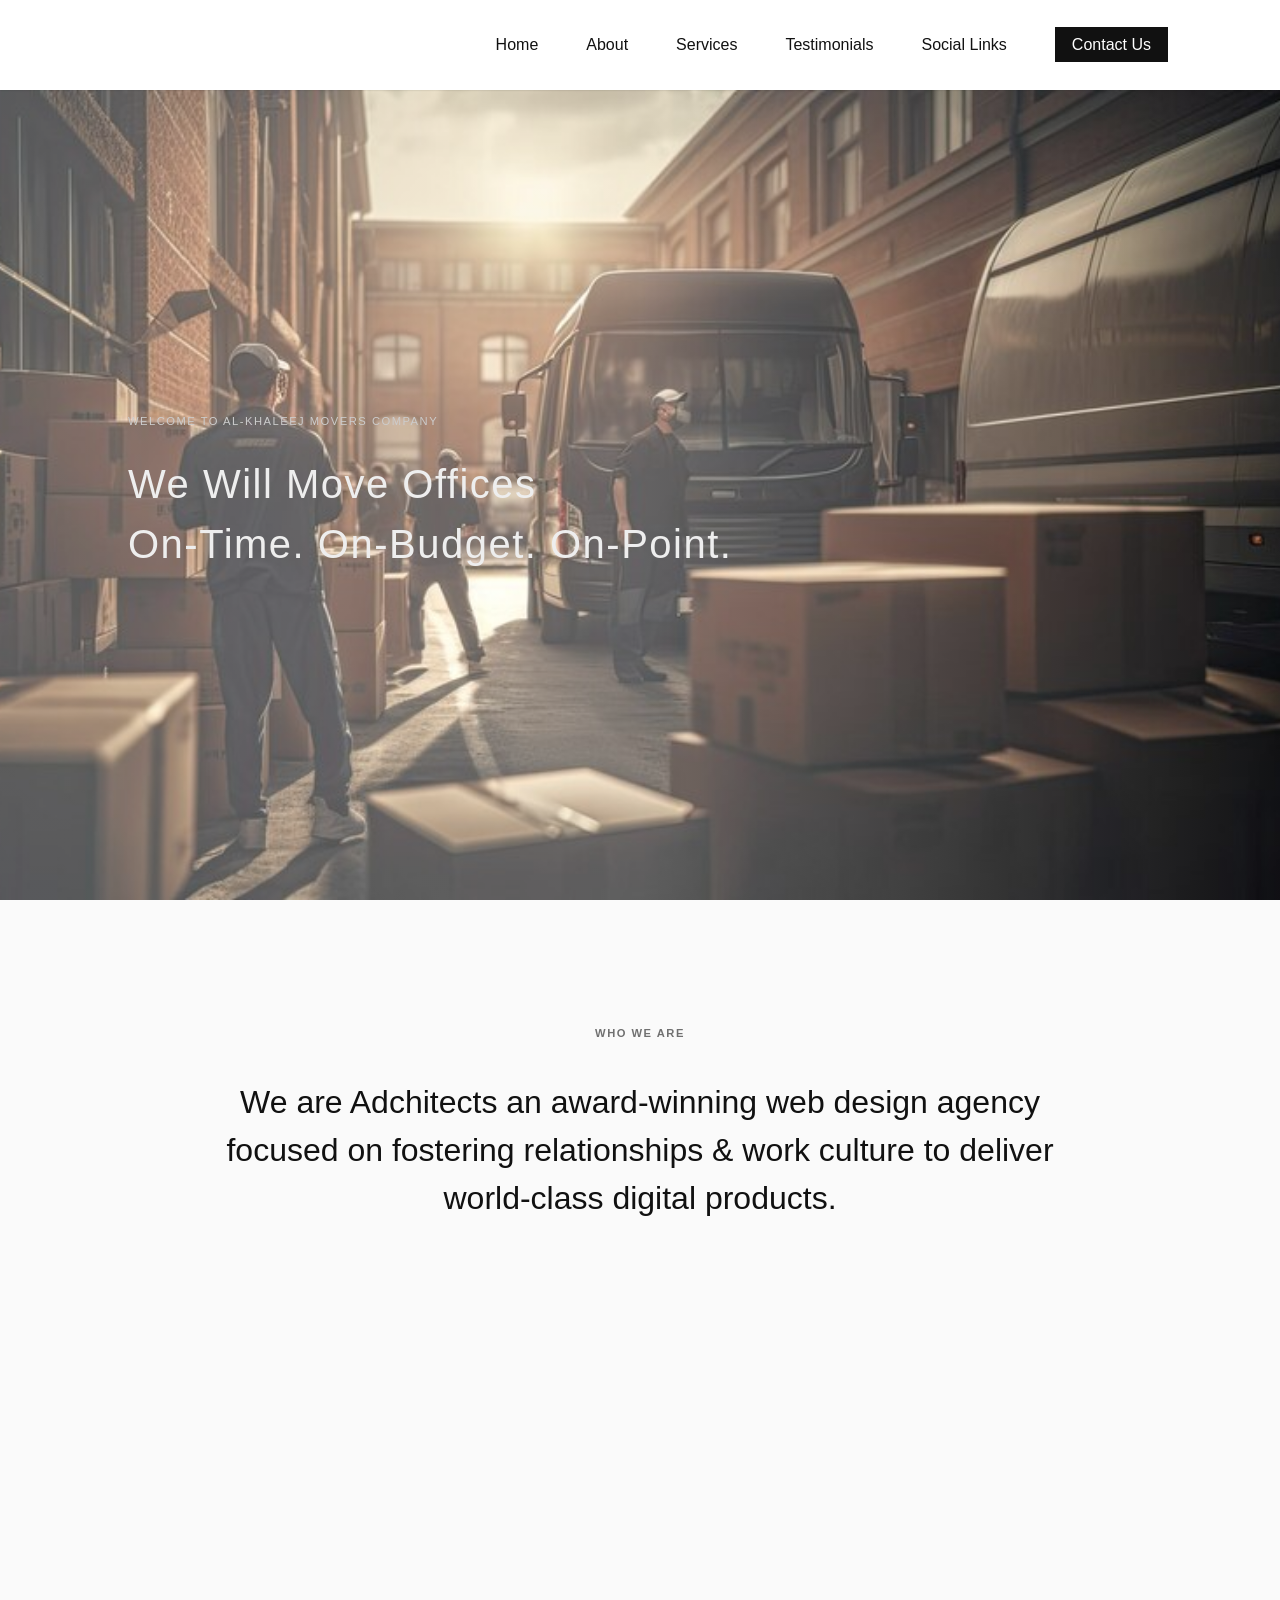
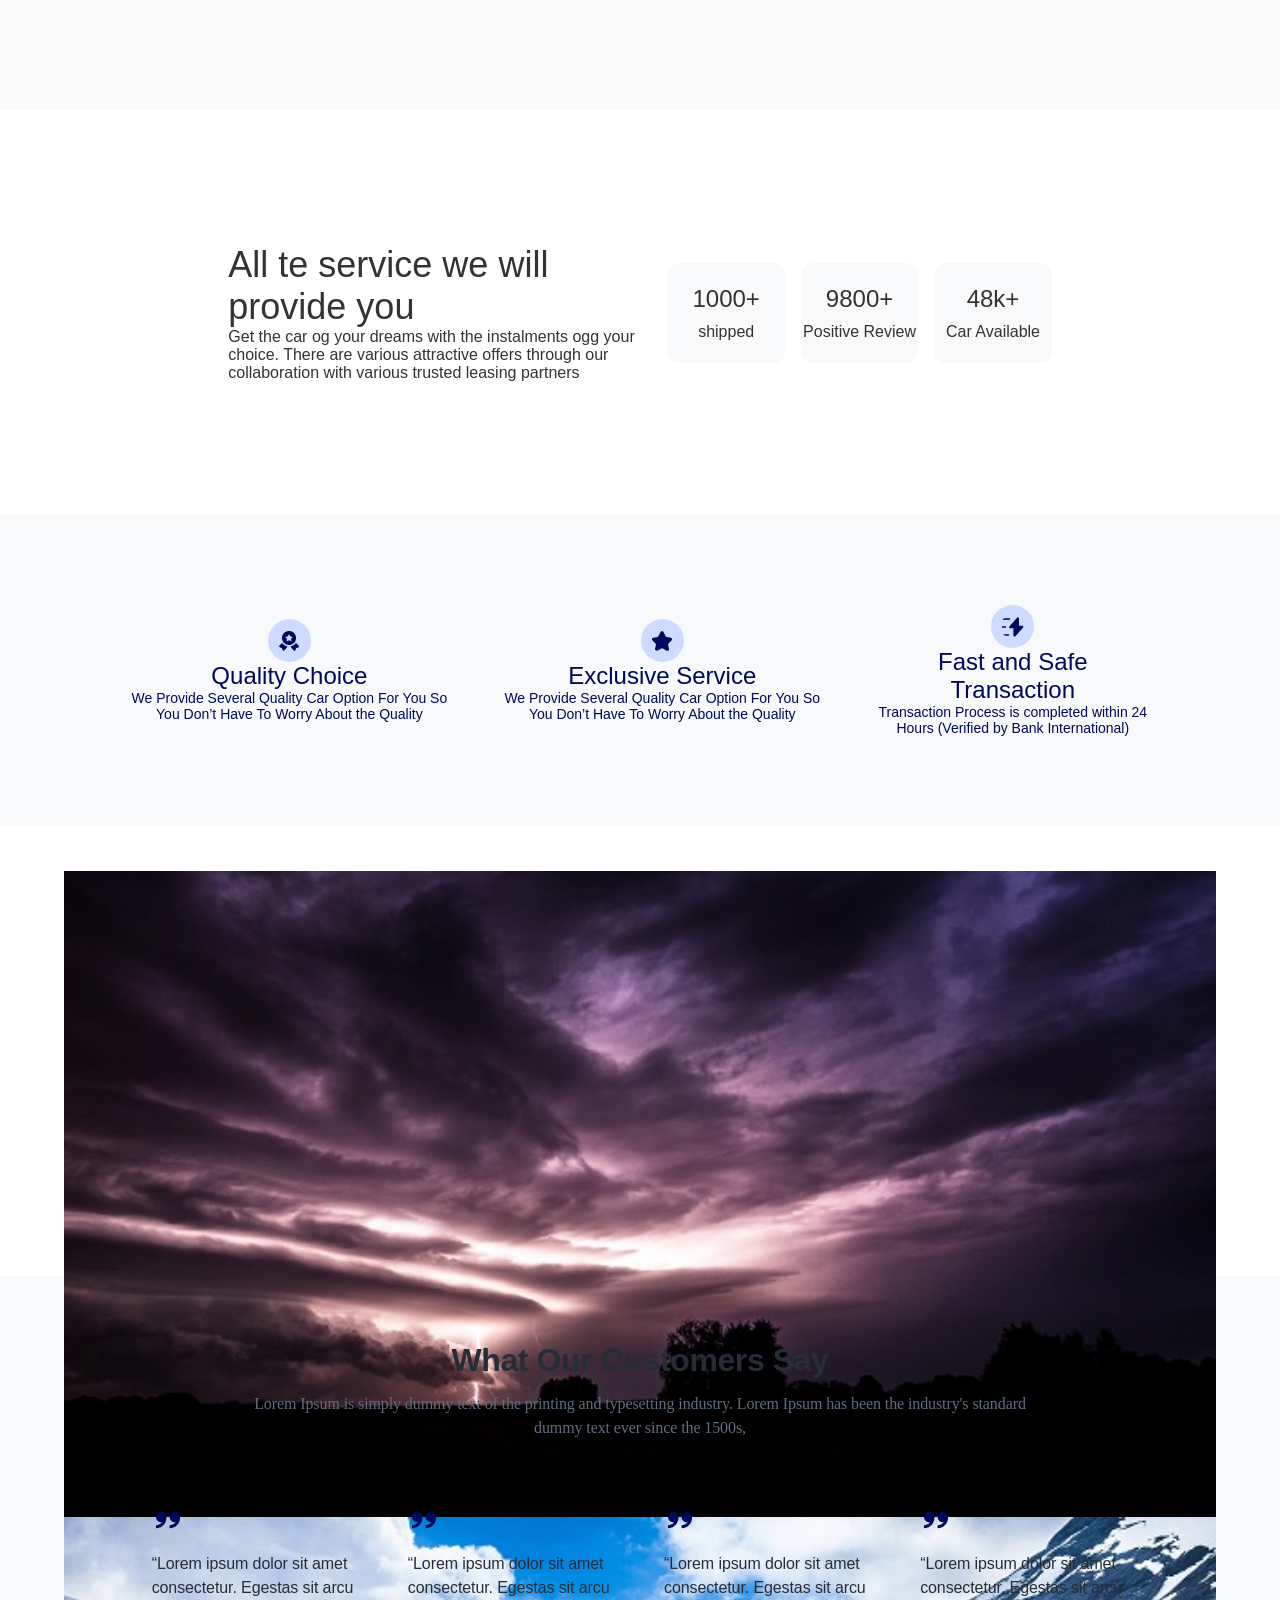
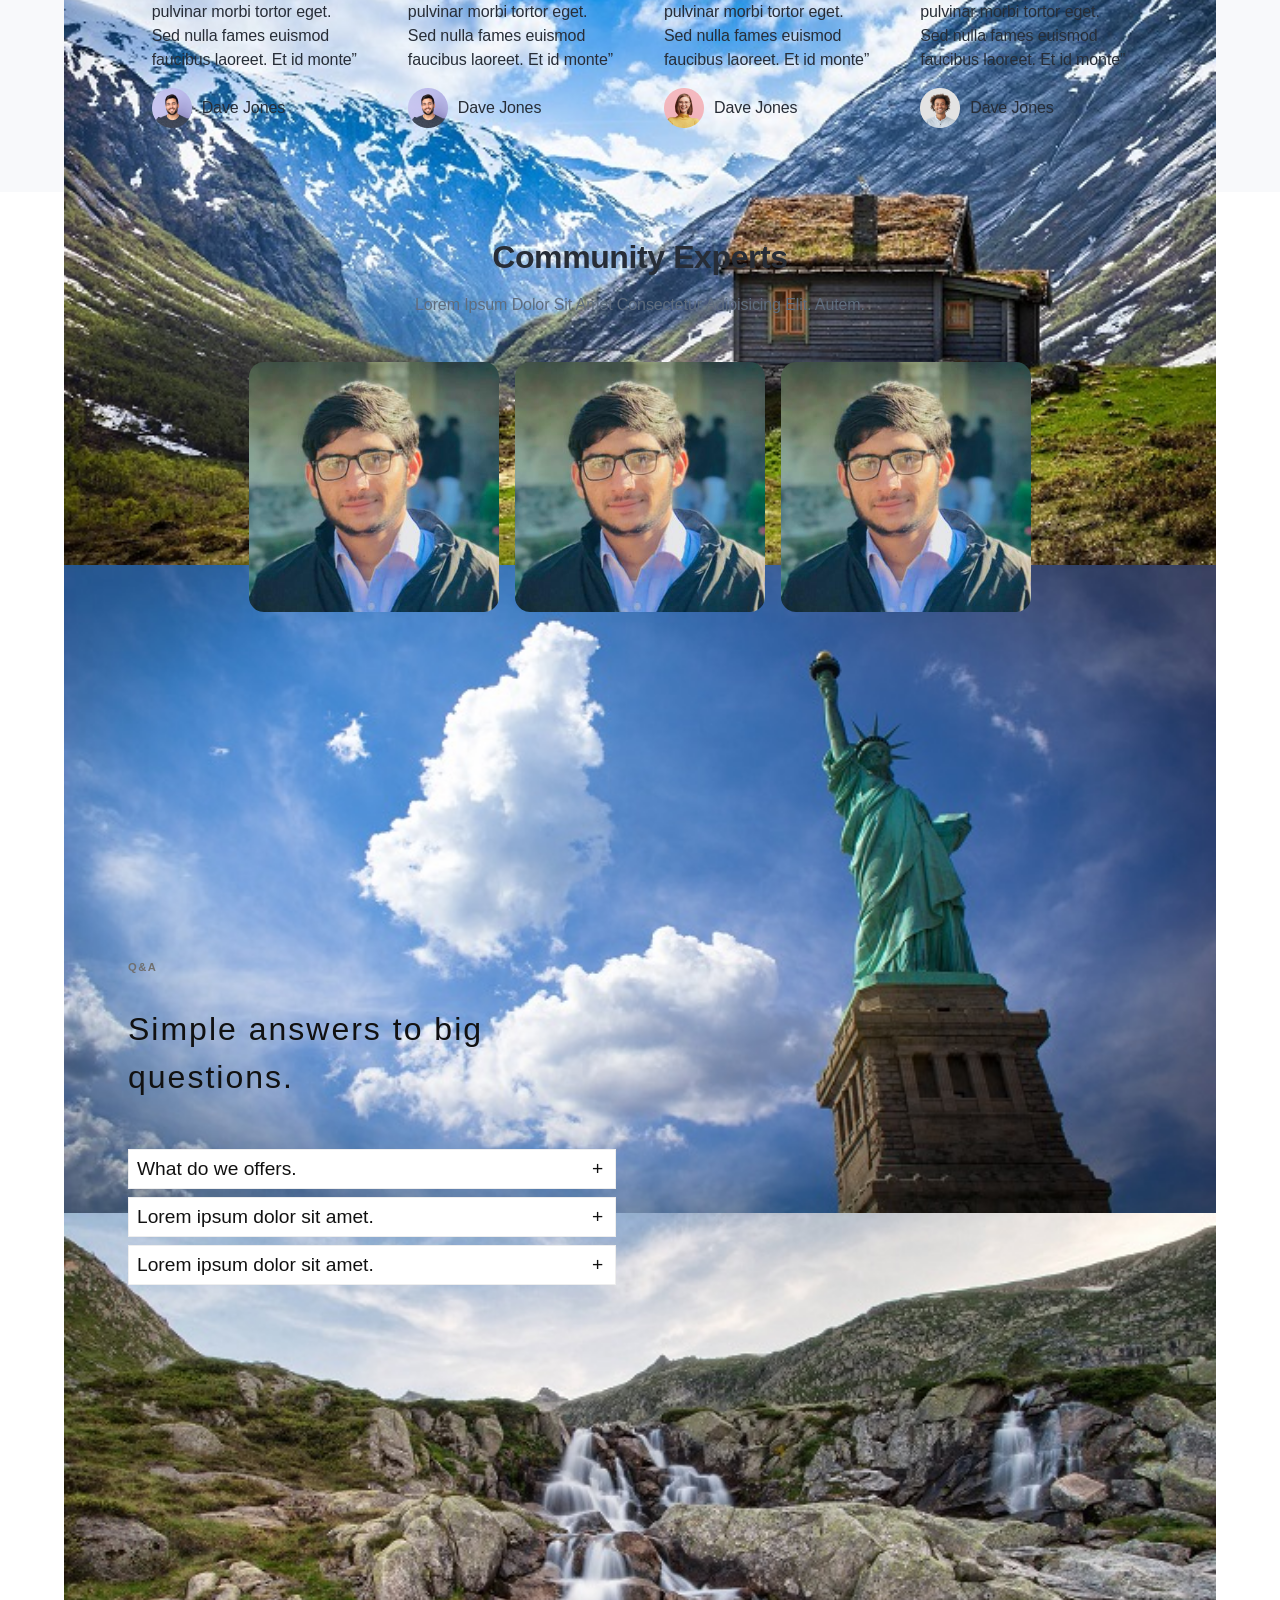
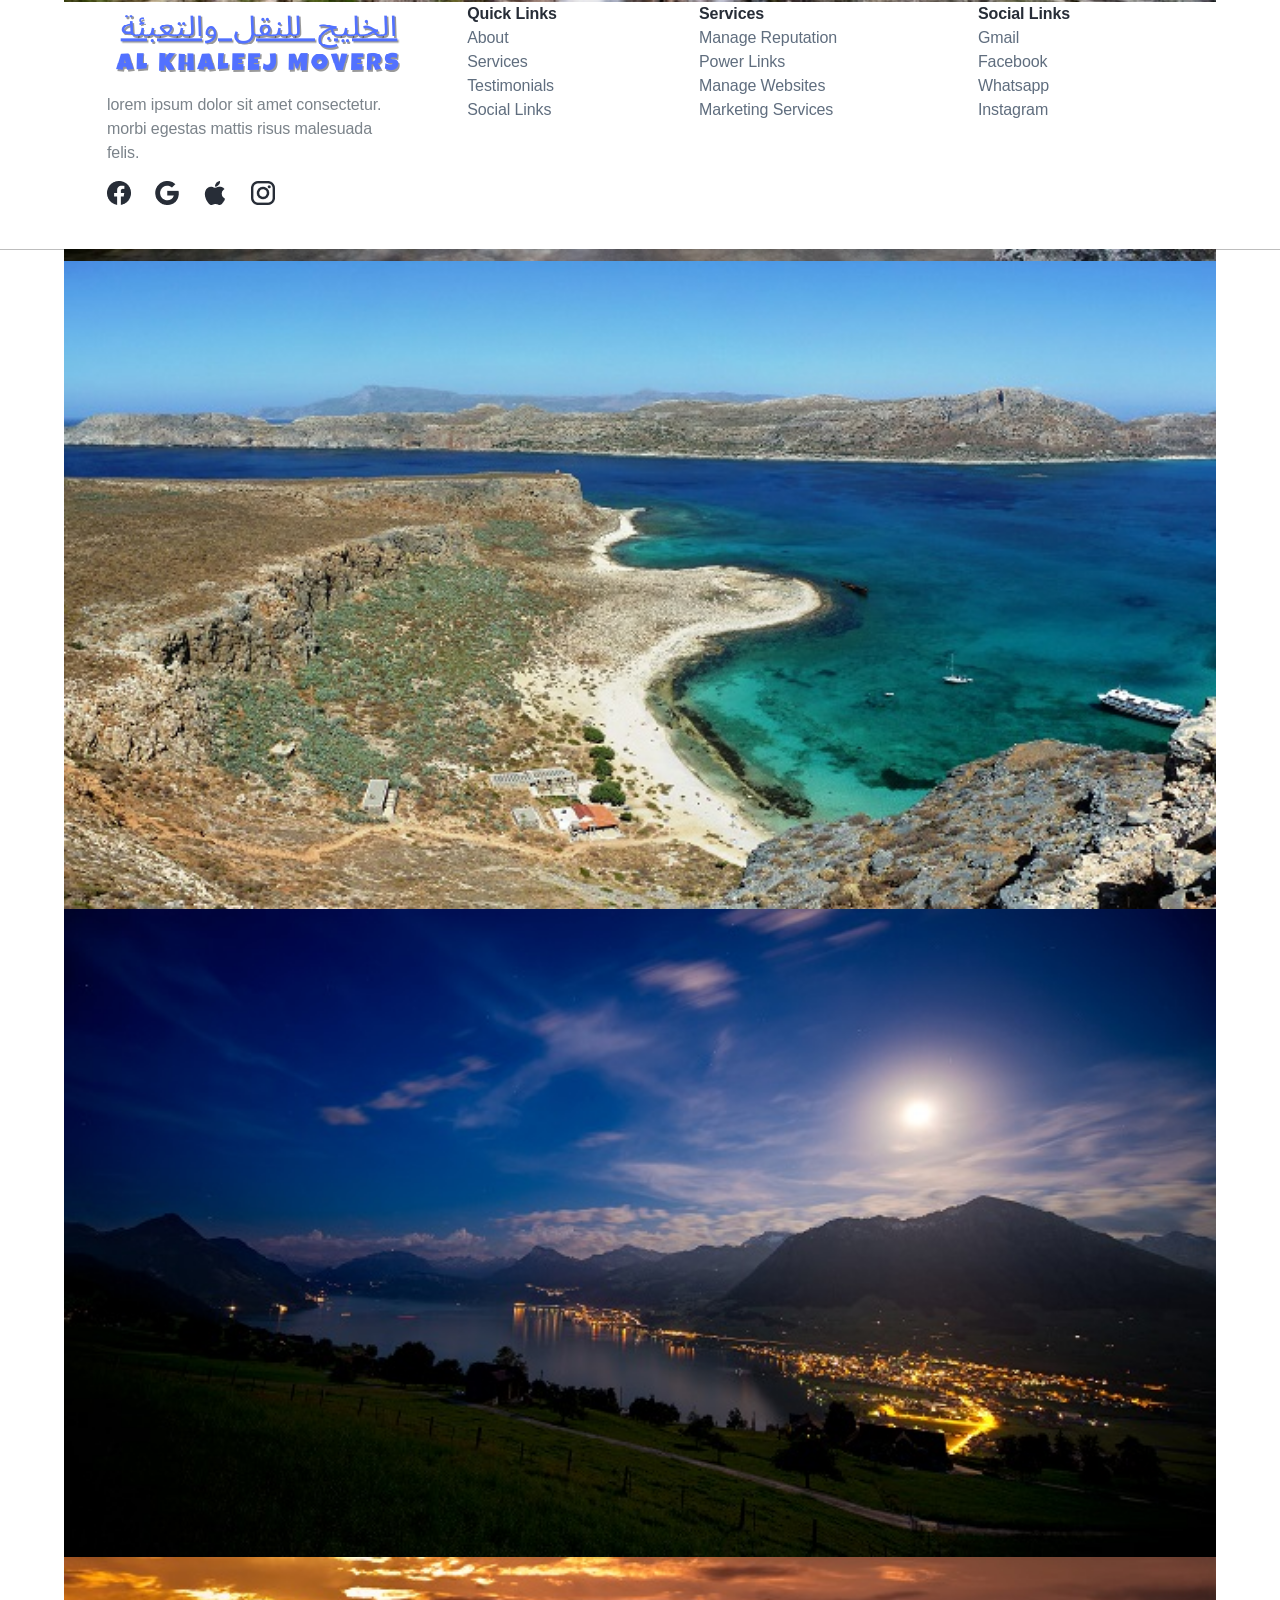
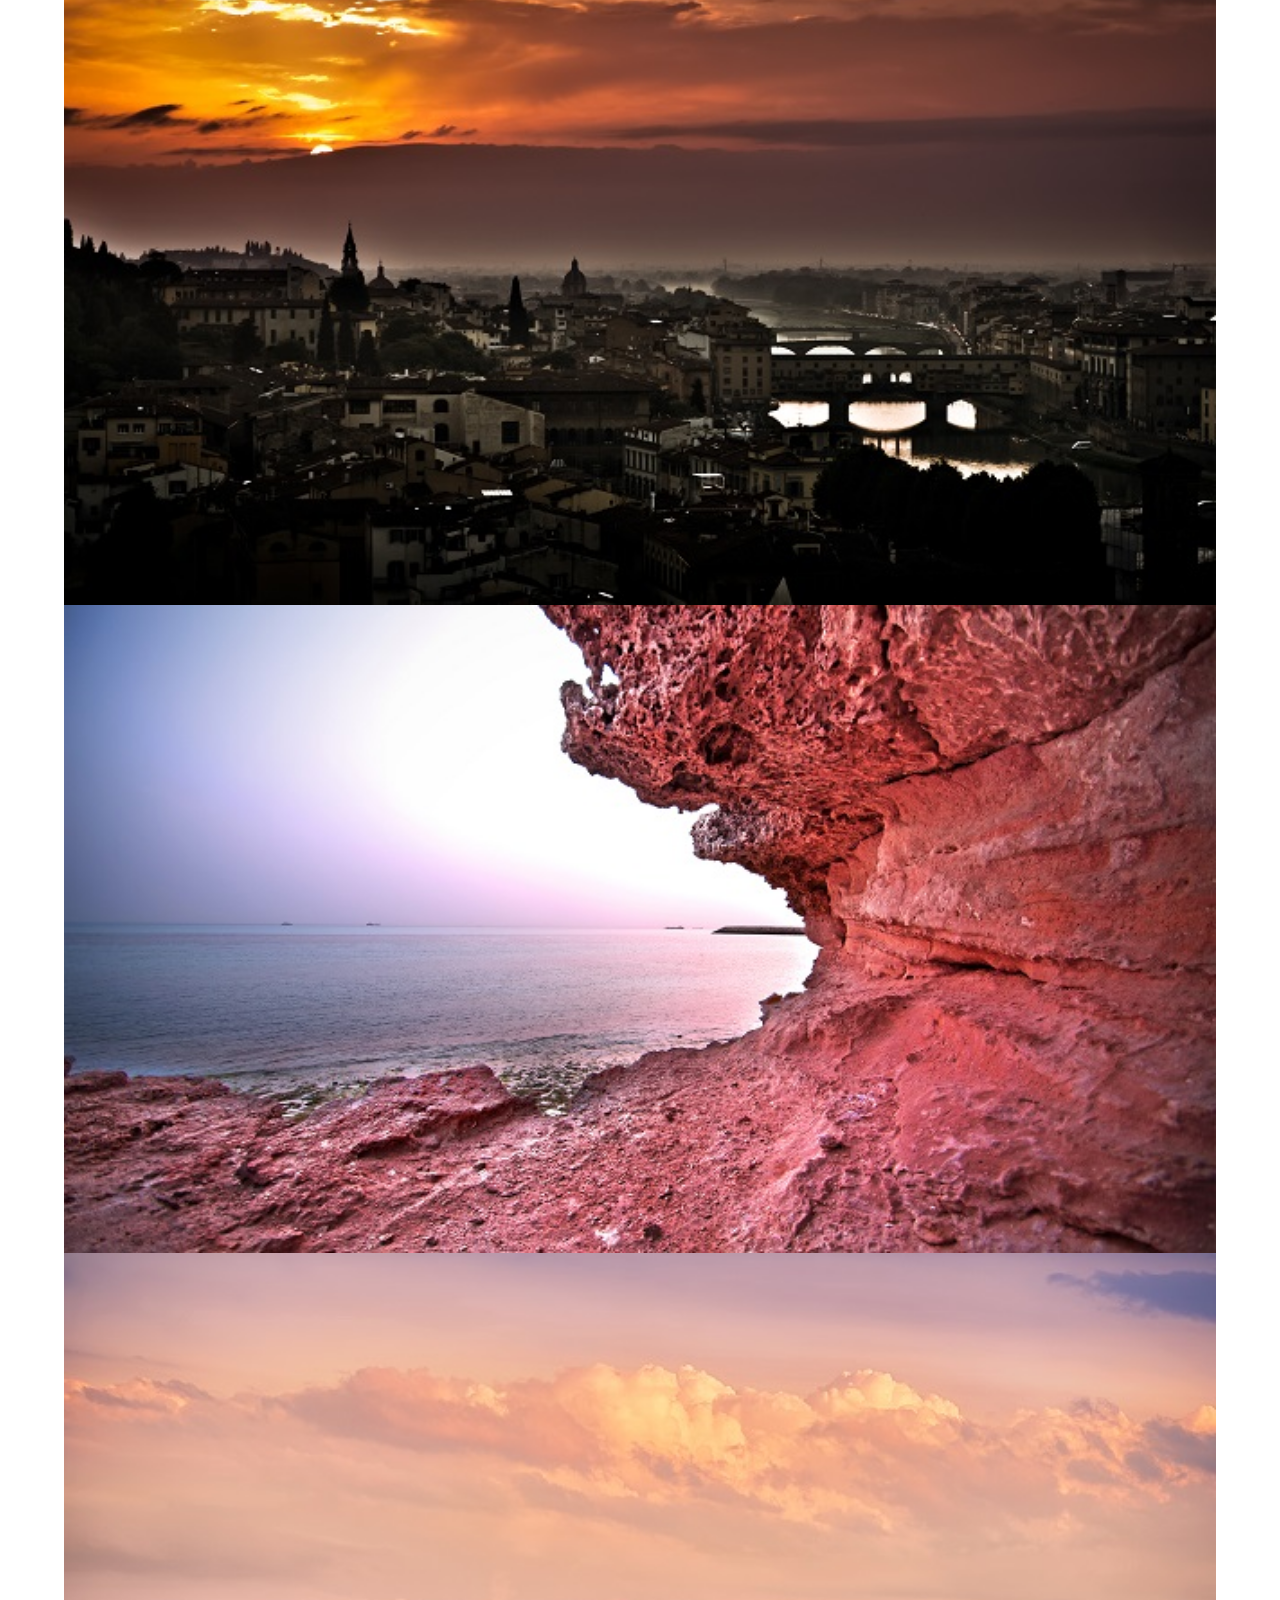
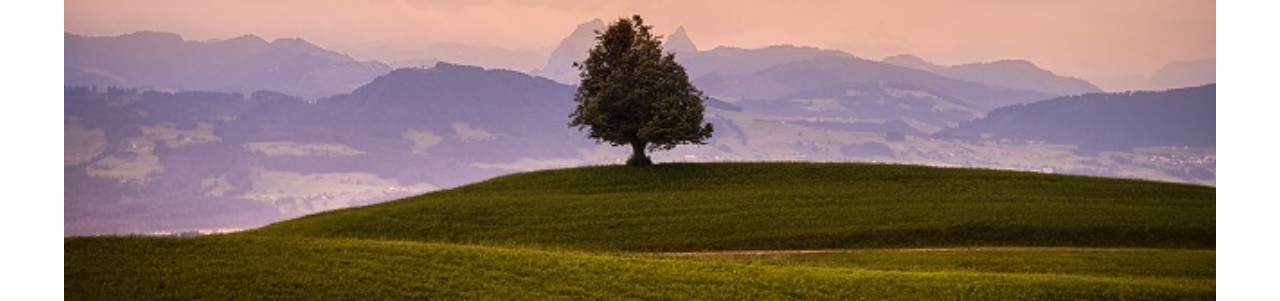
==== index.html @ 83bc5f67 "initial commit" ====
<!DOCTYPE html>
<html lang="en">

<head>
  <meta charset="UTF-8">
  <meta name="viewport" content="width=device-width, initial-scale=1.0">
  <title>al-khaleej movers</title>
  <link rel="stylesheet" href="public/style/style.css">
  <link rel="stylesheet" href="public/icon/bootstrap-icons.css">
  <link rel="stylesheet" href="public/style/accordion.css">
  <link rel="stylesheet" href="public/style/accordion.min.css">
  <link rel="stylesheet" href="public/style/slider.css">
  <link rel="stylesheet" href="public/style/aos.css">
</head>

<body>
  <header>
    <nav>
      <div class="logo"><img src="public/images/logo.png" alt=""></div>
      <ul>
        <li><a href="#">home</a></li>
        <li><a href="#section_2">about</a></li>
        <li><a href="#section_5">Services</a></li>
        <li><a href="#section_12">Testimonials</li></a>
        <li><a href="#section_6">social links</a></li>
        <li><a href="#footer_line">contact us</li></a>
      </ul>
    </nav>
    <main>
      <div class="container">
        <p>welcome to al-khaleej movers company </p>
        <div class="text_wrapper">
          <div class="text-container">
            <span class="static-text">We will </span>
            <span class="changing-text"></span>
          </div>

          <p>On‑Time. On‑Budget. On‑Point.</p>
        </div>
      </div>
    </main>
  </header>

  <!-- SECTION 2 -->
  <section id="section_2" data-aos="fade-up" data-aos-delay="300">
    <h2>WHO WE ARE</h2>
    <p>We are Adchitects
      an award-winning web design agency focused on fostering relationships & work culture to deliver world-class
      digital products.</p>

  </section>

  <section id="section_4">
    <div class="">
      <div class="text">
        <h2>All te service we will provide you</h2>
        <p>Get the car og your dreams with the instalments ogg your choice.
          There are various attractive offers through our collaboration with
          various trusted leasing partners</p>
      </div>
      <div class="number">
        <div class="btn">
          <h3>1000+</h3>
          <span>shipped</span>
        </div>
        <div class="btn">
          <h3>9800+</h3>
          <span>Positive Review</span>
        </div>
        <div class="btn">
          <h3>48k+</h3>
          <span>Car Available</span>
        </div>
      </div>
    </div>
  </section>

  

  <!-- SECTION 5 -->
  <section id="section_5" data-aos="fade-up" data-aos-delay="300">
    <div class="box">
      <img src="public/images/medal-star.png" alt="">
      <h3>Quality Choice</h3>
      <p>We Provide Several Quality Car Option For You So
        You Don’t Have To Worry About the Quality</p>
    </div>
    <div class="box">
      <img src="public/images/star.png" alt="">
      <h3>Exclusive Service</h3>
      <p>We Provide Several Quality Car Option For You So
        You Don’t Have To Worry About the Quality</p>
    </div>
    <div class="box">
      <img src="public/images/flash.png" alt="">
      <h3>Fast and Safe Transaction</h3>
      <p>Transaction Process is completed within 24
        Hours (Verified by Bank International)</p>
    </div>
  </section>

<!-- SECTION SLIDER -->
<section id="slider" data-aos="fade-up" data-aos-delay="300">
  <swiper-container class="mySwiper" init="false">
    <swiper-slide><img src="public/images/slider (1).jpg" alt=""></swiper-slide>
    <swiper-slide><img src="public/images/slider (2).jpg" alt=""></swiper-slide>
    <swiper-slide><img src="public/images/slider (3).jpg" alt=""></swiper-slide>
    <swiper-slide><img src="public/images/slider (4).jpg" alt=""></swiper-slide>
    <swiper-slide><img src="public/images/slider (5).jpg" alt=""></swiper-slide>
    <swiper-slide><img src="public/images/slider (6).jpg" alt=""></swiper-slide>
    <swiper-slide><img src="public/images/slider (7).jpg" alt=""></swiper-slide>
    <swiper-slide><img src="public/images/slider (8).jpg" alt=""></swiper-slide>
    <swiper-slide><img src="public/images/slider (9).jpg" alt=""></swiper-slide>
  </swiper-container>
</section>
<!-- SECTION SLIDER -->

  <!-- SECTION 12 -->
  <section id="section_12">
    <div class="text" data-aos="fade-up" data-aos-delay="300">
      <h2>What Our Customers Say</h2>
      <p>Lorem Ipsum is simply dummy text of the printing and typesetting industry. Lorem Ipsum has been the industry's
        standard dummy text ever since the 1500s, </p>
    </div>

    <div class="quotes" data-aos="fade-up" data-aos-delay="300">
      <div class="box">
        <img src="public/images/quote.png" alt="">
        <p>“Lorem ipsum dolor sit amet consectetur. Egestas sit arcu pulvinar morbi tortor eget. Sed nulla fames euismod
          faucibus laoreet. Et id monte”</p>
        <div class="profile"><img src="public/images/Avatar4.png" alt=""><span>Dave Jones</span></div>
      </div>




      <div class="box">
        <img src="public/images/quote.png" alt="">
        <p>“Lorem ipsum dolor sit amet consectetur. Egestas sit arcu pulvinar morbi tortor eget. Sed nulla fames euismod
          faucibus laoreet. Et id monte”</p>
        <div class="profile"><img src="public/images/Avatar4.png" alt=""><span>Dave Jones</span></div>
      </div>



      <div class="box">
        <img src="public/images/quote.png" alt="">
        <p>“Lorem ipsum dolor sit amet consectetur. Egestas sit arcu pulvinar morbi tortor eget. Sed nulla fames euismod
          faucibus laoreet. Et id monte”</p>
        <div class="profile"><img src="public/images/Avatar5.png" alt=""><span>Dave Jones</span></div>
      </div>



      <div class="box">
        <img src="public/images/quote.png" alt="">
        <p>“Lorem ipsum dolor sit amet consectetur. Egestas sit arcu pulvinar morbi tortor eget. Sed nulla fames euismod
          faucibus laoreet. Et id monte”</p>
        <div class="profile"><img src="public/images/Avatar6.png" alt=""><span>Dave Jones</span></div>
      </div>

    </div>
  </section>

  <!-- SECTION 6 -->
  <section id="section_6" data-aos="fade-up" data-aos-delay="300">
    <div class="text">
      <h2>Community Experts</h2>
      <p>Lorem Ipsum Dolor Sit Amet Consectetur Adipisicing Elit. Autem.</p>
    </div>

    <div class="card_container">


      <div class="card">
        <!-- <img src="public/images/CV IMAGE.png" alt=""> -->
        <div class="text_box">
          <div class="name">
            <p>maaz khan <span>(manager)</span></p>
          </div>
          <div class="social_links">
            <a href="#"><i class="bi bi-facebook"></i></a>
            <a href="#"><i class="bi bi-instagram"></i></a>
            <a href="#"><i class="bi bi-whatsapp"></i></a>
          </div>
        </div>
      </div>

      <div class="card">
        <!-- <img src="public/images/CV IMAGE.png" alt=""> -->
        <div class="text_box">
          <div class="name">
            <p>maaz khan <span>(manager)</span></p>
          </div>
          <div class="social_links">
            <a href="#"><i class="bi bi-facebook"></i></a>
            <a href="#"><i class="bi bi-instagram"></i></a>
            <a href="#"><i class="bi bi-whatsapp"></i></a>
          </div>
        </div>
      </div>

      <div class="card">
        <!-- <img src="public/images/CV IMAGE.png" alt=""> -->
        <div class="text_box">
          <div class="name">
            <p>maaz khan <span>(manager)</span></p>
          </div>
          <div class="social_links">
            <a href="#"><i class="bi bi-facebook"></i></a>
            <a href="#"><i class="bi bi-instagram"></i></a>
            <a href="#"><i class="bi bi-whatsapp"></i></a>
          </div>
        </div>
      </div>

    </div>
  </section>

  <!-- SECTION_7 -->
  <section id="section_7">

    <div class="col col1" data-aos="fade-right" data-aos-delay="300">
      <div class="text">
        <h2>Q&A</h2>
        <p>Simple answers to big questions.</p>
      </div>

      <div class="accordion-container">
        <div class="ac">
          <h2 class="ac-header">
            <button class="ac-trigger">What do we offers.</button>
          </h2>
          <div class="ac-panel">
            <p class="ac-text">Nulla et sodales nisl. Nam auctor quis odio eu congue. Lorem ipsum dolor sit
              amet, consectetur adipiscing elit.</p>
          </div>
        </div>

        <div class="ac">
          <h2 class="ac-header">
            <button class="ac-trigger">Lorem ipsum dolor sit amet.</button>
          </h2>
          <div class="ac-panel">
            <p class="ac-text">Nulla et sodales nisl. Nam auctor quis odio eu congue. Lorem ipsum dolor sit
              amet, consectetur adipiscing elit.</p>
          </div>
        </div>

        <div class="ac">
          <h2 class="ac-header">
            <button class="ac-trigger">Lorem ipsum dolor sit amet.</button>
          </h2>
          <div class="ac-panel">
            <p class="ac-text">Nulla et sodales nisl. Nam auctor quis odio eu congue. Lorem ipsum dolor sit
              amet, consectetur adipiscing elit.</p>
          </div>
        </div>
      </div>

    </div>
    <div class="col col2" data-aos="fade-left" data-aos-delay="300">
      <img src="public/images/genki_adchitects-cover@2x_genki_adchitects_cover_2x_044c931971.jpg" alt="">

    </div>


  </section>


  <!-- FOOTER SECTION -->
  <!-- FOOTER SECTION -->

  <footer data-aos="fade-up" data-aos-delay="300">


    <div class="footer-col col_1">
      <img src="public/images/footer.png" alt="">
      <p>Lorem ipsum dolor sit amet consectetur. Morbi egestas mattis risus malesuada felis.</p>
      <div class="social_links">
        <a href="#"><img src="public/images/facebook.png" alt=""></a>
        <a href="#"><img src="public/images/google.png" alt=""></a>
        <a href="#"><img src="public/images/apple.png" alt=""></a>
        <a href="#"><img src="public/images/instagram.png" alt=""></a>
      </div>
    </div>




    <div class="footer-col">
      <h3>quick links</h3>
      <li><a href="#">about</a></li>
      <li><a href="#">services</a></li>
      <li><a href="#">Testimonials</a></li>
      <li><a href="#">Social Links</a></li>
    </div>
    <div class="footer-col">
      <h3>services</h3>
      <li><a href="#">manage reputation</a></li>
      <li><a href="#">power links</a></li>
      <li><a href="#">manage websites</a></li>
      <li><a href="#">marketing services</a></li>
    </div>
    <div class="footer-col footer_col_last">
      <h3>social links</h3>
      <li><a href="">gmail</a></li>
      <li><a href="">facebook</a></li>
      <li><a href="">whatsapp</a></li>
      <li><a href="">instagram</a></li>
    </div>

  </footer>
  <!-- SECTION 15 -->
  <section id="footer_line">
    <p> 2024 al-khaleej movers and packers Company © developed by <a
        href="https://hackerzbook.github.io/maazkhanportfolio/">maaz khan</a></p>
  </section>


  <!-- SCRIPT SECTION -->
  <script src="public/script/text_animation.js"></script>
  <script src="public/script/accordion.min.js"></script>
  <script>
    new Accordion('.accordion-container');
  </script>
  <script src="public/script/text_animation.js"></script>
  <script src="https://kit.fontawesome.com/1047cb22c1.js" crossorigin="anonymous"></script>
  <script src="https://cdn.jsdelivr.net/npm/swiper@11/swiper-element-bundle.min.js"></script>
  <script src="public/script/slider.js"></script>
  <script src="public/script/aos.js"></script>
  <script>
    AOS.init();
  </script>
</body>

</html>
---- public/style/style.css ----
:root {
    --default-font-family: -apple-system, BlinkMacSystemFont, "Segoe UI", Roboto,
        Ubuntu, "Helvetica Neue", Helvetica, Arial, "PingFang SC",
        "Hiragino Sans GB", "Microsoft Yahei UI", "Microsoft Yahei",
        "Source Han Sans CN", sans-serif;
}

* {
    margin: 0;
    padding: 0;
    box-sizing: border-box;
    font-family: "Exo", var(--default-font-family);
    scroll-behavior: smooth;
}

body {
    width: 100vw;
}


/* HEADER SECTION */
header nav {
    display: flex;
    justify-content: space-between;
    align-items: center;
    height: 10vh;
    position: fixed;
    left: 0;
    top: 0;
    width: 100%;
    background: #fff;
    padding: 0 5%;
    z-index: 10;
    backdrop-filter: blur(3px);
    box-shadow: 0px 0px 2px 0px rgba(0, 0, 0, 0.2);
}

header nav .logo {
    height: 70%;
}

header nav .logo img {
    display: flex;
    align-items: center;
    height: 100%;
}

header nav ul {
    list-style: none;
    display: flex;
    justify-content: center;
    align-items: center;
}

header nav ul li a {
    text-decoration: none;
    text-transform: capitalize;
    margin-right: 48px;
    color: #111;
    font-size: 1rem;
    position: relative;
    font-weight: 500;
    letter-spacing: 0;
    line-height: 1.5;
    /* font-family: var(--default-font-family); */

}

header nav ul li:not(:last-child) a::after {
    content: "";
    position: absolute;
    bottom: -6px;
    left: 0;
    width: 0%;
    opacity: 0;
    margin-top: 0px;
    height: 2px;
    background: #111;
    transition: all 0.3s;
}

header nav ul li a:hover:after {

    opacity: 1;
    width: 100%;
}

header nav ul li:last-child a {
    color: #fff;
    background-color: #111;
    border: 1px solid #111;
    padding: 0.5rem 1rem;
    transition: all 0.3s;

}

header nav ul li:last-child:hover a {
    color: #111;
    background-color: #fff;
}

header main {
  height: 90vh;
  width: 100%;
  display: flex;
  justify-content: flex-start;
  align-items: center;
  margin-top: 10vh;
  position: relative;
}
header main::before{
  content: "";
  position: absolute;
  top: 0;
  left: 0;
  height: 100%;
  z-index: -1;
  opacity: 1;
  width: 100%;
  background-image: linear-gradient(to right ,rgba(255,255,255,0.3) 50%,rgba(0,0,0,0.1)),url("../images/header.png");
  background-size: cover;
  background-position: center;
  object-fit: cover;
}

header main .container {
    display: flex;
    flex-direction: column;
    align-items: flex-start;
    justify-content: center;
    gap: 3vh;
    margin-left: 10%;
}

header main .container>p {
    color: #ccc;
    font-size: 0.7rem;
    /* font-weight: 600; */
    letter-spacing: 1.5px;
    line-height: 1;
    /* font-family: var(--default-font-family); */
    text-transform: uppercase;
}

header main .container .text_wrapper>p {
    color: #eee;
    font-size: 2.5rem;
    /* font-family: var(--default-font-family); */
    font-weight: 500;
    letter-spacing: 1.5px;
    line-height: 1.5;
    text-transform: capitalize;
}

header main .container .text_wrapper .text-container {
    color: #eee;
    font-size: 2.5rem;
    /* font-family: var(--default-font-family); */
    font-weight: 500;
    letter-spacing: 1.5px;
    line-height: 1.5;
    text-transform: capitalize;
}

header main .container .text_wrapper .text-container .static-text {
    /* font-weight: bold; */
}

header main .container .text_wrapper .text-container .changing-text {
    display: inline-block;
    transition: transform 0.5s ease, opacity 0.5s ease;
}

header main .container .text_wrapper .text-container .changing-text.hidden {
    transform: translateY(-20px);
    /* Move up 20px */
    opacity: 0;
    /* Hide the text */
}


/* SECTION 2 */
#section_2 {
    height: 90vh;
    width: 100%;
    background: rgba(0, 0, 0, 0.02);
    text-align: center;
    padding: 10% 0;
}

#section_2 h2 {
    color: #707070;
    font-size: 0.7rem;
    font-weight: 600;
    letter-spacing: 1.5px;
    line-height: 1;
    /* font-family:Exo, var(--default-font-family); */
    text-transform: uppercase;
}

#section_2 p {
    color: #111;
    font-size: 2rem;
    margin: 3% auto;
    width: 70%;
    line-height: 1.5;
}


/* SECTION4 */

#section_4 {
    display: flex;
    justify-content: center;
    align-items: center;
  }
  
  #section_4>div {
    width: 85.7737682165%;
    height: 45vh;
    /* background-color: #456; */
    display: flex;
    justify-content: center;
    align-items: center;
    gap: 2%;
  }
  
  #section_4>div .text {
    width: 38%;
  
  }
  
  #section_4>div .text h2 {
    color: #333;
    font-family: Ford Antenna, var(--default-font-family);
    font-size: 2.25rem;
    font-weight: 500;
  }
  
  #section_4>div .text p {
    color: #333;
    font-family: inter, var(--default-font-family);
    font-size: 1rem;
    font-weight: 400;
  }
  
  #section_4>div .number {
    width: 35%;
    display: flex;
    gap: 1rem;
  }
  
  #section_4>div .btn {
    display: flex;
    height: 100px;
    width: 150px;
    /* padding: 52px 29px; */
    text-align: center;
    flex-direction: column;
    justify-content: center;
    align-items: center;
    gap: 0.625rem;
    border-radius: 12px;
    background: #F8F9FB;
  }
  
  #section_4>div .btn h3 {
    color: #333;
    font-family: Ford Antenna, var(--default-font-family);
    font-size: 1.5rem;
    font-style: normal;
    font-weight: 500;
    line-height: normal;
  }
  
  #section_4>div .btn span {
    color: #333;
    font-family: inter, var(--default-font-family);
    font-size: 1rem;
    font-style: normal;
    font-weight: 400;
    line-height: normal;
  }

  /* SECTION 5 */

#section_5 {
    background-color: #334343;
    width: 100%;
    display: flex;
    justify-content: flex-start;
    align-items: center;
    background-color: #F8F9FB;
    padding: 10vh 10%;
    gap: 3.125rem;
  }
  
  #section_5 .box {
    display: flex;
    justify-content: center;
    align-items: center;
    flex-direction: column;
  }
  
  #section_5 .box img {
    padding: 0.6rem;
    border-radius: 50%;
    background-color: #CEDAFF;
  }
  
  #section_5 .box h3 {
    color: #00095B;
    text-align: center;
    font-family: Ford Antenna, var(--default-font-family);
    font-size: 1.5rem;
    font-weight: 500;
  }
  
  #section_5 .box p {
    color: #00095B;
    text-align: center;
    font-family: Inter, var(--default-font-family);
    font-size: 0.875rem;
    text-align: center;
    font-weight: 400;
  }

  /* SLIDER SECTION */
  #slider{
    height: 50vh;
    padding: 5vh 5%;
  }


  /* SECTION 12 */
#section_12 {
  padding: 4rem 0;
  display: flex;
  justify-content: center;
  align-items: center;
  flex-direction: column;
  gap: 4rem;
  background: #F8F9FB;
}

#section_12 .text {
  display: flex;
  padding: 0px 2rem;
  flex-direction: column;
  justify-content: center;
  align-items: center;
  gap: 0.75rem;
}

#section_12 .text h2 {
  color: #272D37;
  text-align: center;
  font-family: Inter, var(--default-font-family);
  font-size: 2rem;
  font-weight: 700;
  line-height: 2.5rem;
  letter-spacing: -0.4px;
}

#section_12 .text p {
  color: #5F6D7E;
  text-align: center;
  font-family: Inter;
  font-size: 1rem;
  font-weight: 400;
  line-height: 1.5rem;
  width: 80%;
  letter-spacing: -0.1px;
}

#section_12 .quotes {
  display: grid;
  grid-template-columns: repeat(auto-fit, minmax(200px, 1fr));
  border-radius: 0.313rem;
  grid-gap: 3rem;
  place-items: center;
}

#section_12 .quotes .box {
  display: flex;
  flex-direction: column;
  align-items: flex-start;
  gap: 1rem;

}

#section_12 .quotes .box p {
  color: #272D37;
  font-family: Inter, var(--default-font-family);
  font-size: 1rem;
  font-weight: 500;
  line-height: 1.5rem;
  letter-spacing: -0.1px;
}

#section_12 .quotes .box .profile {
  display: flex;
  align-items: center;
  gap: 0.625rem;
}

#section_12 .quotes .box .profile span {
  color: var(--Gray-700, #272D37);
  font-family: Inter, var(--default-font-family);
  font-size: 1rem;
  font-style: normal;
  font-weight: 500;
  line-height: 1.375rem;
  letter-spacing: -0.1px;
}


/* SECTION 6 */
#section_6{
  padding: 5vh 5%;
}
#section_6 .text h2{
  color: #272D37;
  text-align: center;
  /* font-family: Inter, var(--default-font-family); */
  font-size: 2rem;
  font-weight: 700;
  line-height: 2.5rem;
  letter-spacing: -0.4px;
}
  #section_6 .text p{
    color: #5F6D7E;
    text-align: center;
    margin-top: 1rem;
    /* font-family: Inter; */
    font-size: 1rem;
    font-weight: 400;
    line-height: 1.5rem;
    /* width: 80%; */
    letter-spacing: -0.1px;
  }

  #section_6 .card_container {
    display:flex;
    justify-content: center;
    align-items: center;
    margin-top: 5vh;
    gap: 1rem;
  }
  #section_6 .card_container .card{
    width:250px;
    aspect-ratio: 1/1;
    border-radius: 15px;
    background-image:url("../images/CV IMAGE.png") ;
   
    background-position: center;
    object-fit: cover;
    position: relative;
    overflow: hidden;
    background-size: cover;
    transition: all 0.3s;
  }
  #section_6 .card_container .card::before{
    content: "";
    position: absolute;
    top: 0;
    background: linear-gradient(to top,rgba(0,0,0,0.5) 20%,rgba(0,0,0,0) 35%);
    left: 0;
    height: 100%;
    z-index: 0;
    opacity: 0;
    width: 100%;
    transition: all 0.3s;
  }
  #section_6 .card_container .card:hover:before{
    opacity: 1;
    
  }
  #section_6 .card_container .card .text_box{
    position: absolute;
    padding: 0.5rem 0.8rem;
    left: 0;
    bottom: -20%;
    transition: all 0.3s;
  }
  #section_6 .card_container .card:hover .text_box{
    bottom: 0;

  }
    #section_6 .card_container .card .text_box .name p{
      color: #fff;
      text-transform: uppercase;
      font-weight: bold;
      font-size: 0.6875rem;
      
    }
      #section_6 .card_container .card .text_box .name p span{
        font-size: 0.8em;
        font-weight: normal;
        color: #ddd;
        margin-left: 4px;
      }
      #section_6 .card_container .card .text_box .social_links{
        display: flex;
        align-items: center;
        justify-content: flex-start;
        gap: 0.8rem;
        margin-top: 5px;
      }
      #section_6 .card_container .card .text_box .social_links a{
        text-decoration: none;
      }
      #section_6 .card_container .card .text_box .social_links a:nth-child(1):hover i{
        color: blue;
      }
      #section_6 .card_container .card .text_box .social_links a:nth-child(2):hover i{
        color:pink;
      }
      #section_6 .card_container .card .text_box .social_links a:nth-child(3):hover i{
        color: green;
      }
      #section_6 .card_container .card .text_box .social_links i{
        color: #fff;
      }


      /* SECTION 7 */
      #section_7 {
        padding: 5vh 10%;
        display: flex;
        align-items: center;
        justify-content: center;
        margin-top: 5vh;
        gap: 3rem;
        /* border: 1px solid rgba(0, 0, 0, 0.2); */
    
    }
    
    #section_7 .col {
        width: 50%;
    }
    
    #section_7 .col1 .text h2 {
        color: #707070;
        font-size: 0.7rem;
        font-weight: 600;
        letter-spacing: 1.5px;
        line-height: 1;
        text-align: left;
        margin: 2rem 0;
        text-transform: uppercase;
    }
    
    #section_7 .col1 .text p {
        color: #111;
        font-size: 2rem;
        /* font-weight: 600; */
        margin-top: 2rem;
        letter-spacing: 2px;
        line-height: 1.5;
    }
    
    #section_7 .col1 .accordion-container {
      margin-top: 3rem;
    }
    #section_7 .col2{
      height: 80vh;
      display: flex;
      justify-content: flex-end;
      overflow: hidden;
    }



    /* FOOTER */


footer {
  background: #FFF;
  display: grid;
  margin-top: 10vh;
  place-items: center;
  grid-template-columns: repeat(auto-fit, minmax(200px, 1fr));
  text-transform: capitalize;
  align-items: flex-start;
  padding: 0 10%;
}

footer .col_1 {
  display: flex;
  align-items: flex-start;
  justify-content: flex-start;
  flex-direction: column;
  /* border: 1px solid; */
  gap: 1rem;
}

footer .col_1 p {
  color: #5F6D7E;
  font-family: Inter, var(--default-font-family);
  font-size: 1rem;
  font-style: normal;
  font-weight: 400;
  text-align: left;
  line-height: 1.5rem;
  letter-spacing: -0.1px;
}

footer .col_1 .social_links {
  display: flex;
  align-items: center;
  gap: 1.5rem;
}

footer .col_1 .social_links img a {
  text-decoration: none;
}

footer .col_1 .social_links img {
  width: 1.5rem;
  height: 1.5rem;
}

footer .footer-col {
  text-align: left;
  padding-bottom: 40px;

}

footer .footer-col h3 {
  color: #272D37;
  font-family: Inter, var(--default-font-family);
  font-size: 1rem;
  font-style: normal;
  font-weight: 600;
  line-height: 1.5rem;
  letter-spacing: -0.1px;

}

footer .footer-col li {
  list-style: none;
  color: #5F6D7E;
  font-family: Inter, var(--default-font-family);
  font-size: 1rem;
  font-style: normal;
  font-weight: 500;
  line-height: 1.5rem;
  letter-spacing: -0.1px;
  transition: all 0.3s ease;
}

footer .footer-col li:hover {
  color: #000;

}

footer .footer-col p {
  color: #7b838a;
  text-transform: lowercase;
}

footer .footer-col .subscribe {
  margin-top: 20px;
}

footer .footer-col .subscribe input {
  width: 220px;
  padding: 15px 12px;
  background-color: #334f6c;
  color: #fff;
  border: none;
  outline: none;
}

footer .footer-col .subscribe a {
  text-decoration: none;
  font-size: 0.9rem;
  text-decoration: none;
  background-color: #fdc93b;
  padding: 15px 12px;
  color: #2c2c2c;
  font-weight: 600;
  transition: 0.3s ease;

}

footer .footer-col li a{
  text-decoration: none;
  color:inherit;
}
footer .footer-col .subscribe a:hover {
  color: rgb(21, 21, 100);
  background-color: #fff;
}

/* SECTION 15 */
#footer_line {
  border-top: 1px solid #BDBDBD;
  padding: 1.5rem 0;
  text-transform: capitalize;
}

#footer_line p {
  color: #5F6D7E;
  font-family: Inter, var(--default-font-family);
  font-size: 1rem;
  font-style: normal;
  text-align: center;
  font-weight: 500;
  line-height: 1.5rem;
  letter-spacing: -0.1px;
}
  #footer_line p a{
    text-decoration: none;
    color: #5F6D7E;
    transition: all 0.5s;
  }
  #footer_line p a:hover{
    font-weight: bold;
    color: #000;
  }
---- public/style/accordion.css ----
@charset "UTF-8";
/**
 * Accordion v3.3.4
 * Lightweight and accessible accordion module created in pure Javascript
 * https://github.com/michu2k/Accordion
 *
 * Copyright (c) Michał Strumpf
 * Published under MIT License
 */

.ac {
  margin-top: 8px;
  border: 1px solid #eee;
  background-color: #fff;
  box-sizing: border-box;
}
.ac .ac-header {
  margin: 0;
  padding: 0;
}
.ac .ac-trigger {
 
  color: #111;
  text-align: left;
  width: 100%;
  padding: 8px 32px 8px 8px;
  display: block;
  cursor: pointer;
  background-color: transparent;
  transition: color 0.25s ease;
  position: relative;
  text-decoration: none;
  margin: 0;
  border: 0;
}
.ac .ac-trigger::after {
  content: "+";
  text-align: center;
  width: 15px;
  -webkit-transform: translate(0, -50%);
  transform: translate(0, -50%);
  position: absolute;
  right: 10px;
  top: 50%;
}
.ac .ac-trigger:focus {
  color: #8a8a8a;
}
.ac .ac-panel {
  overflow: hidden;
  transition-property: height, visibility;
  transition-timing-function: ease;
}
.ac .ac-panel .ac-text {

  color: #111;
  padding: 8px;
  margin: 0;
}
.ac.js-enabled .ac-panel {
  visibility: hidden;
}
.ac.is-active .ac-panel {
  visibility: visible;
}
.ac.is-active > .ac-header .ac-trigger::after {
  content: "–";
}
---- public/style/accordion.min.css ----
@charset "UTF-8";
/**
 * Accordion v3.3.4
 * Lightweight and accessible accordion module created in pure Javascript
 * https://github.com/michu2k/Accordion
 *
 * Copyright (c) Michał Strumpf
 * Published under MIT License
 */

.ac{margin-top:8px;border:1px solid #eee;background-color:#fff;box-sizing:border-box}.ac .ac-header{margin:0;padding:0}.ac .ac-trigger{font-size:1.2rem;color:#111;text-align:left;width:100%;padding:8px 32px 8px 8px;display:block;cursor:pointer;background-color:transparent;transition:color .25s ease;position:relative;text-decoration:none;margin:0;border:0}.ac .ac-trigger::after{content:"+";text-align:center;width:15px;-webkit-transform:translate(0,-50%);transform:translate(0,-50%);position:absolute;right:10px;top:50%}.ac .ac-trigger:focus{color:#8a8a8a}.ac .ac-panel{overflow:hidden;transition-property:height,visibility;transition-timing-function:ease}.ac .ac-panel .ac-text{font:15px/24px Arial,sans-serif;color:#111;padding:8px;margin:0}.ac.js-enabled .ac-panel{visibility:hidden}.ac.is-active .ac-panel{visibility:visible}.ac.is-active>.ac-header .ac-trigger::after{content:"–"}
---- public/style/slider.css ----
swiper-container {
    width: 100%;
    height: 100%;
  }

  swiper-slide {
    text-align: center;
    font-size: 18px;
    background: #fff;
    display: flex;
    justify-content: center;
    align-items: center;
  }

  swiper-slide img {
    display: block;
    width: 100%;
    height: 100%;
    object-fit: cover;
  }
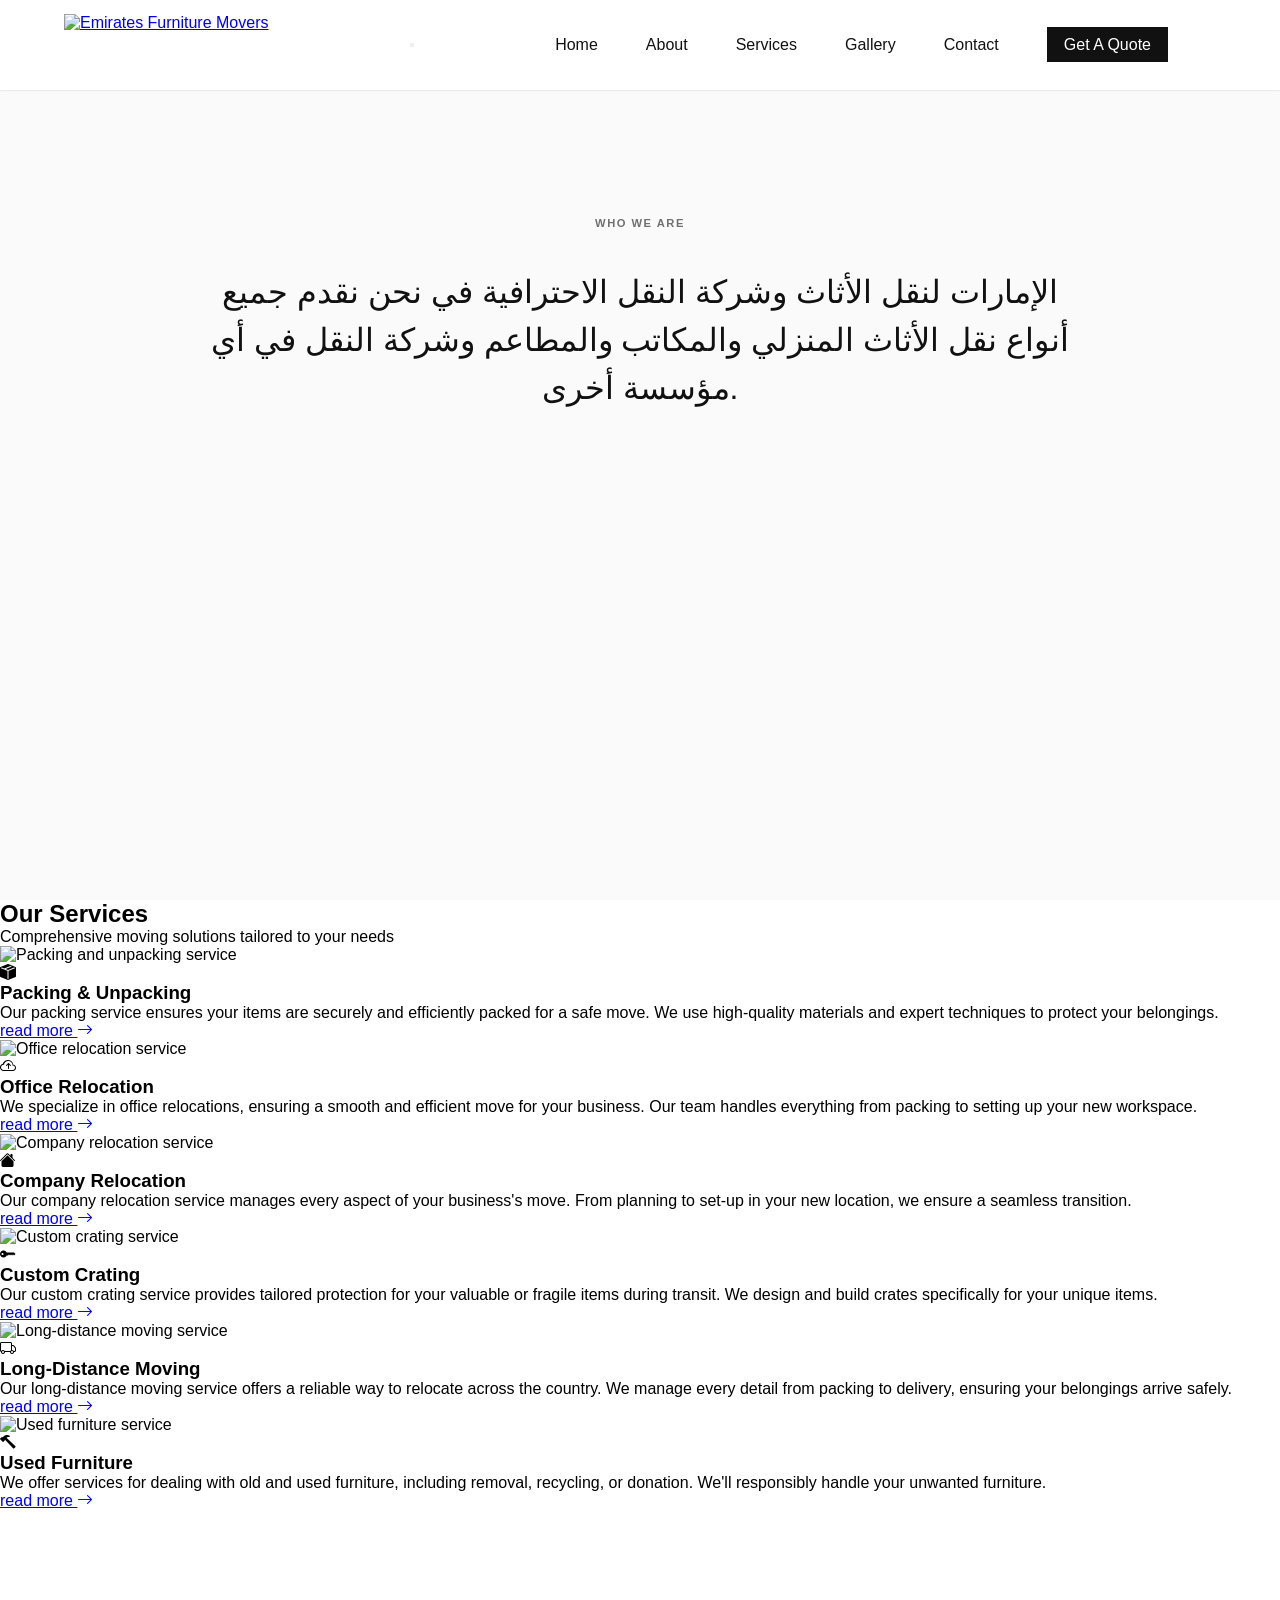
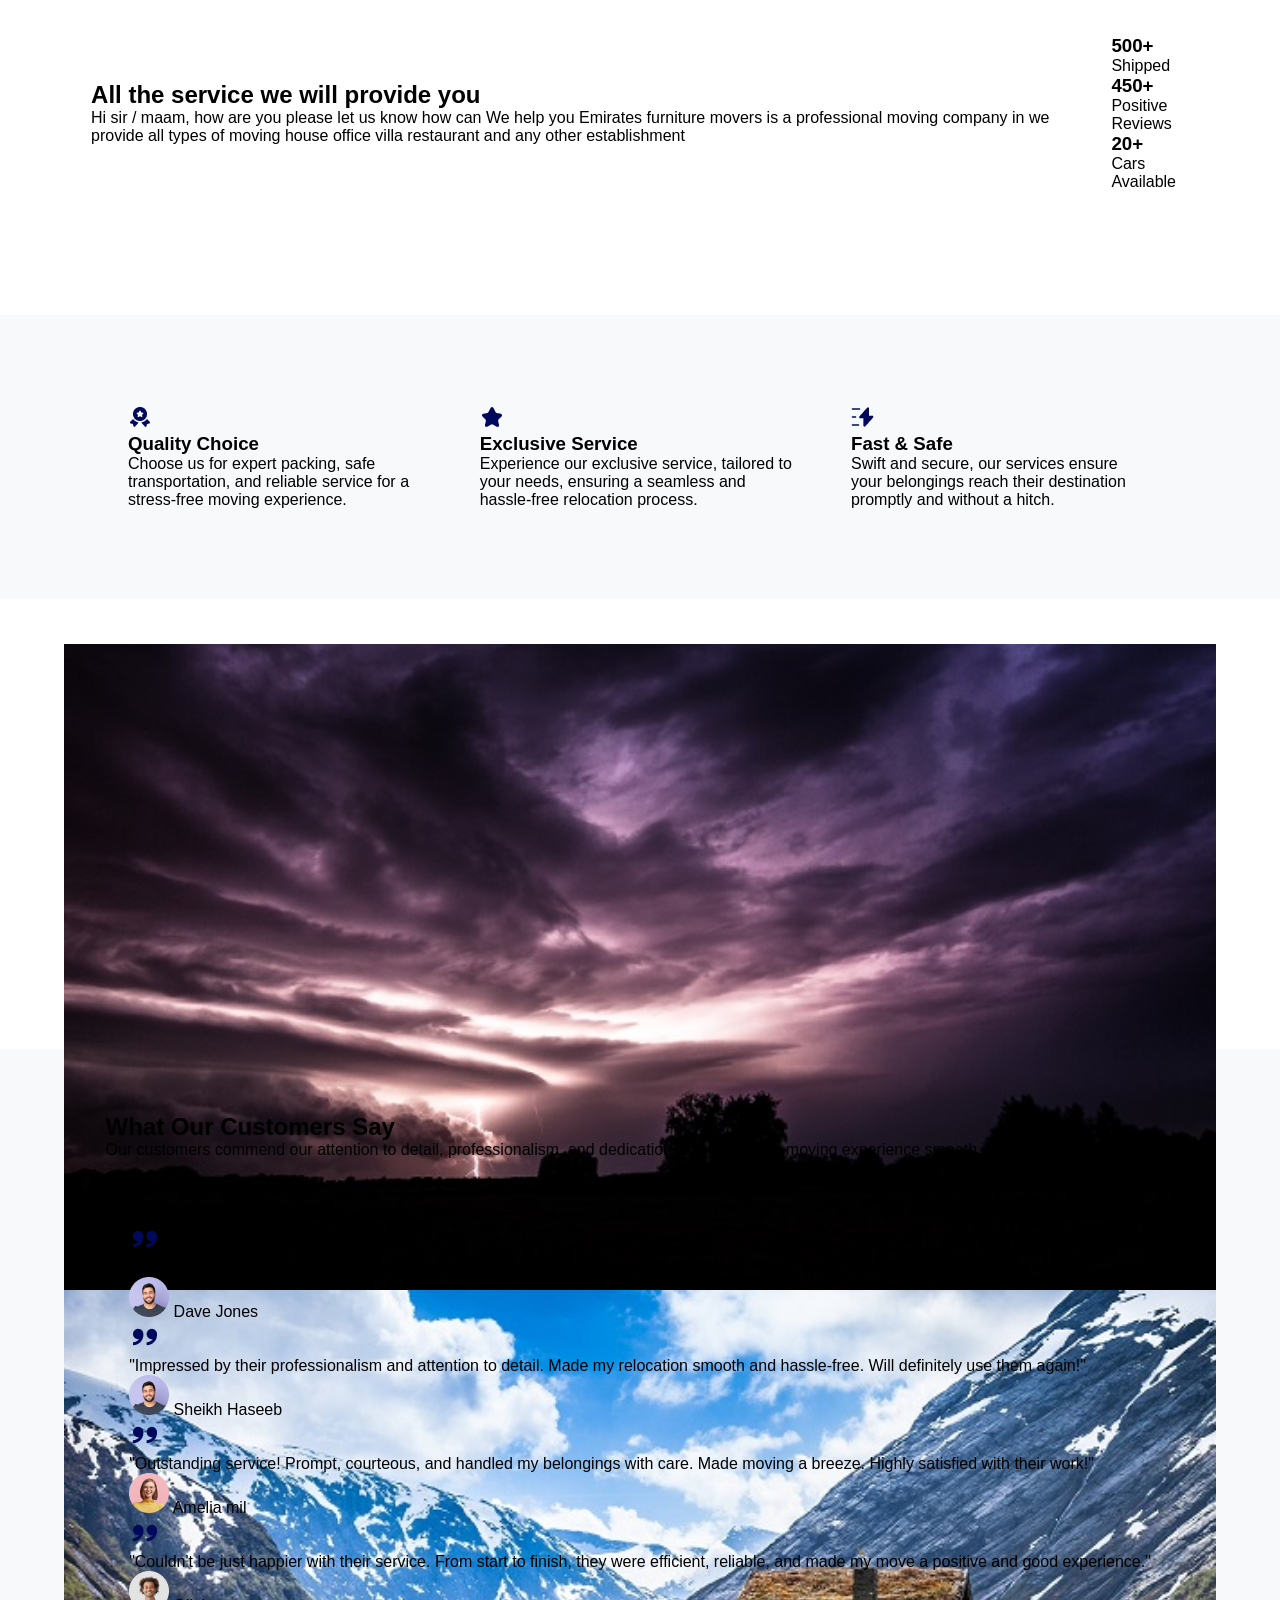
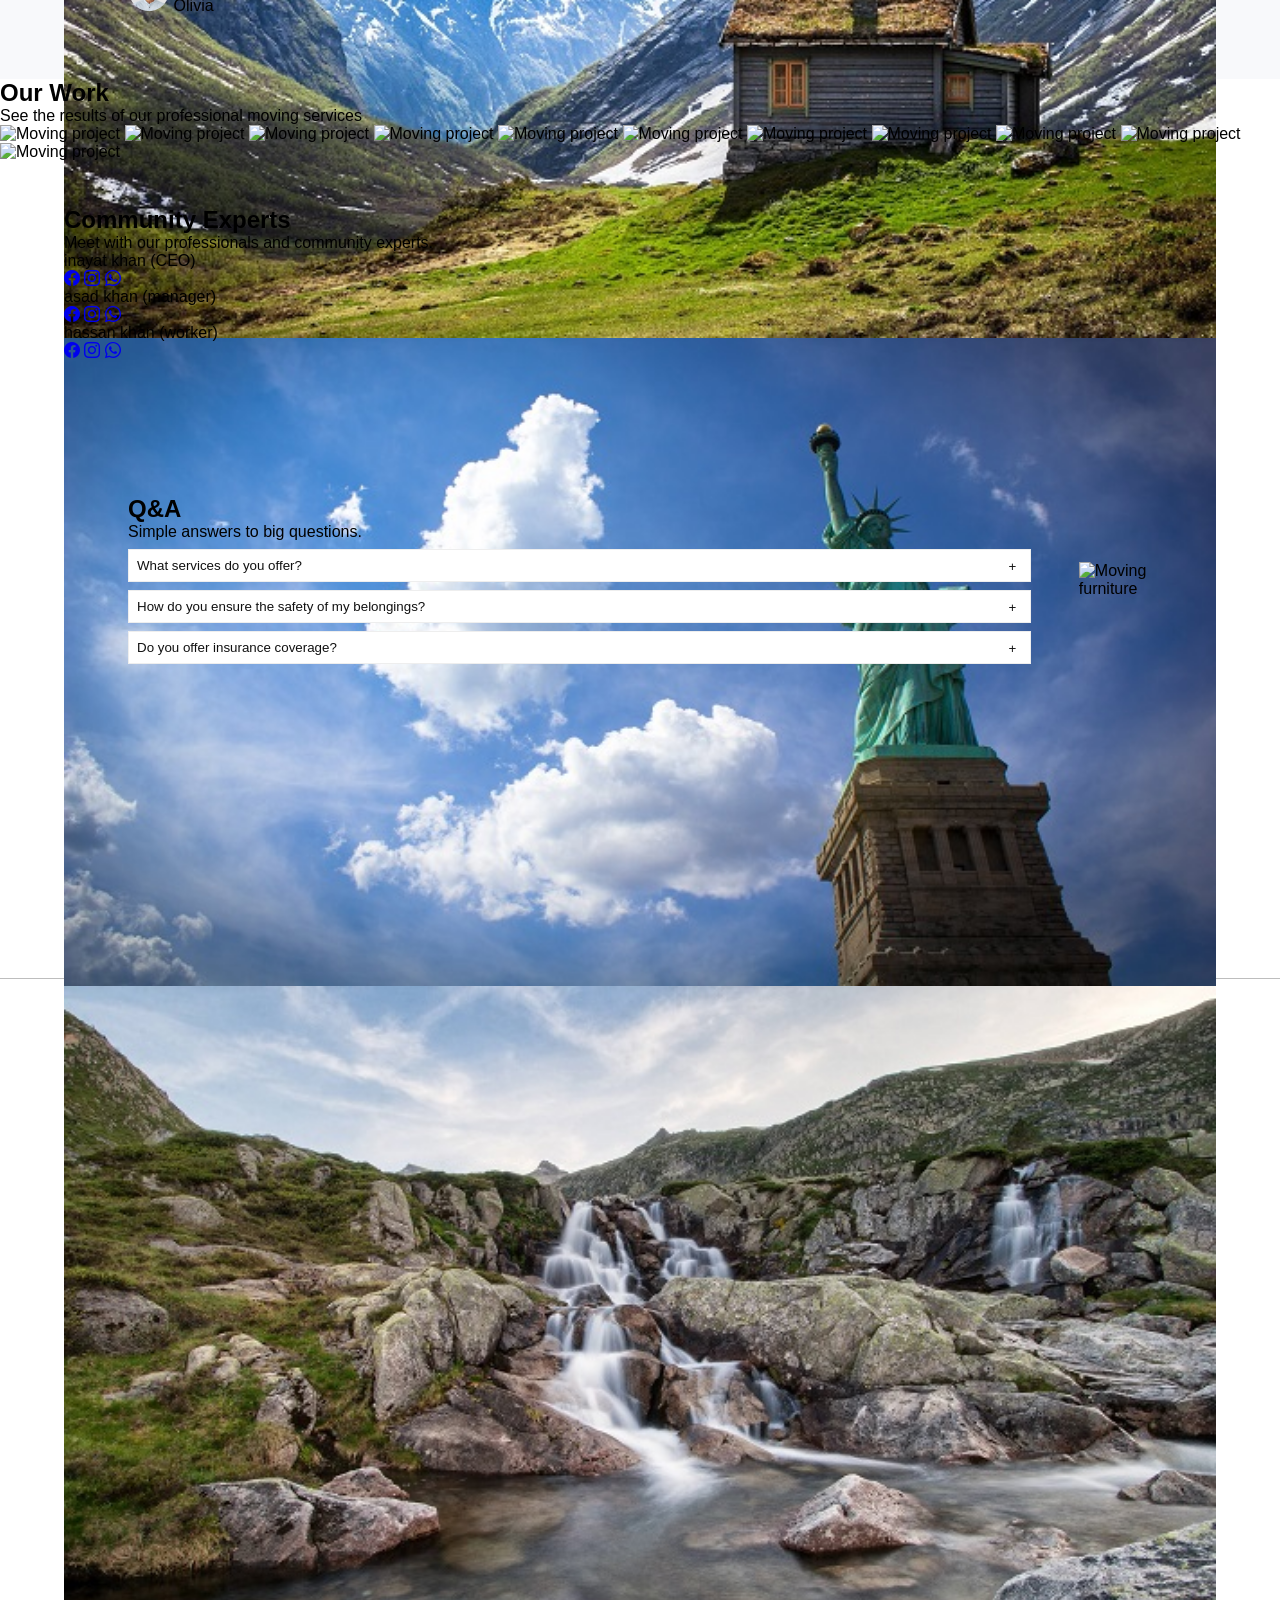
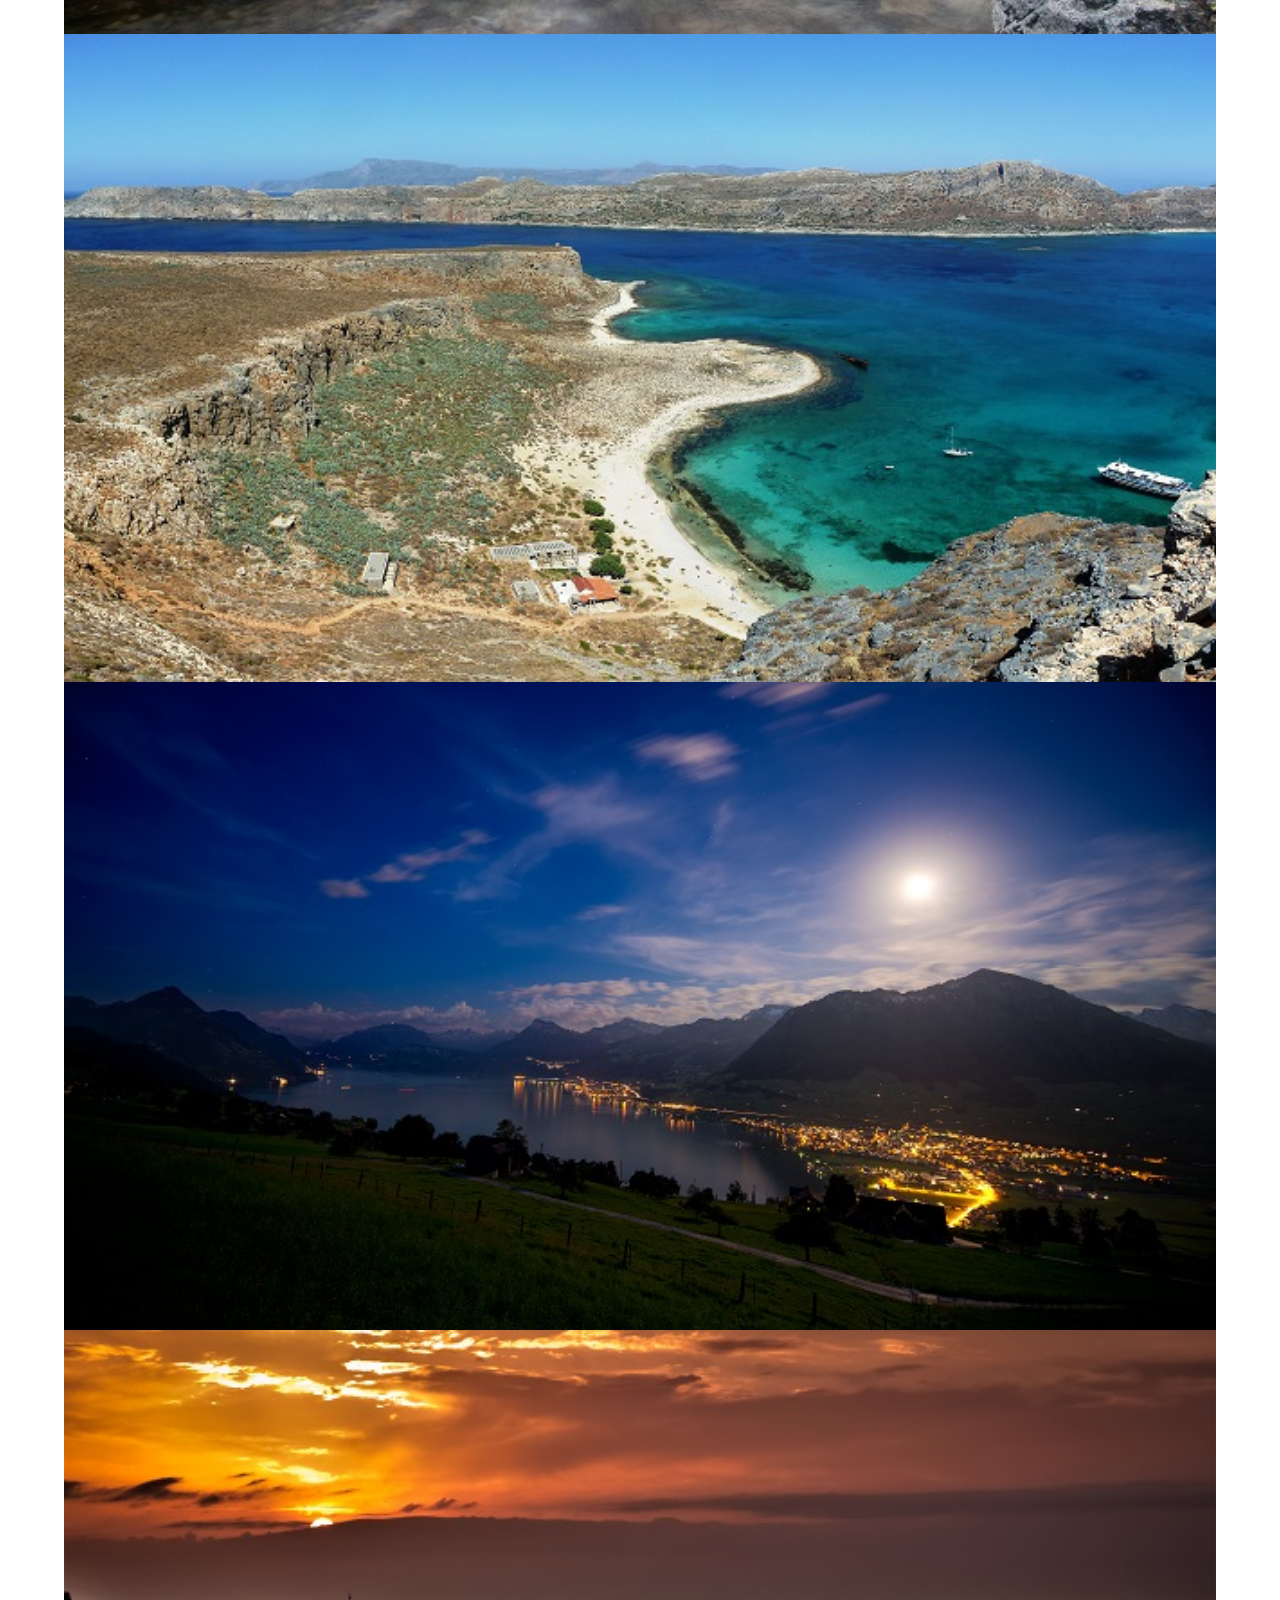
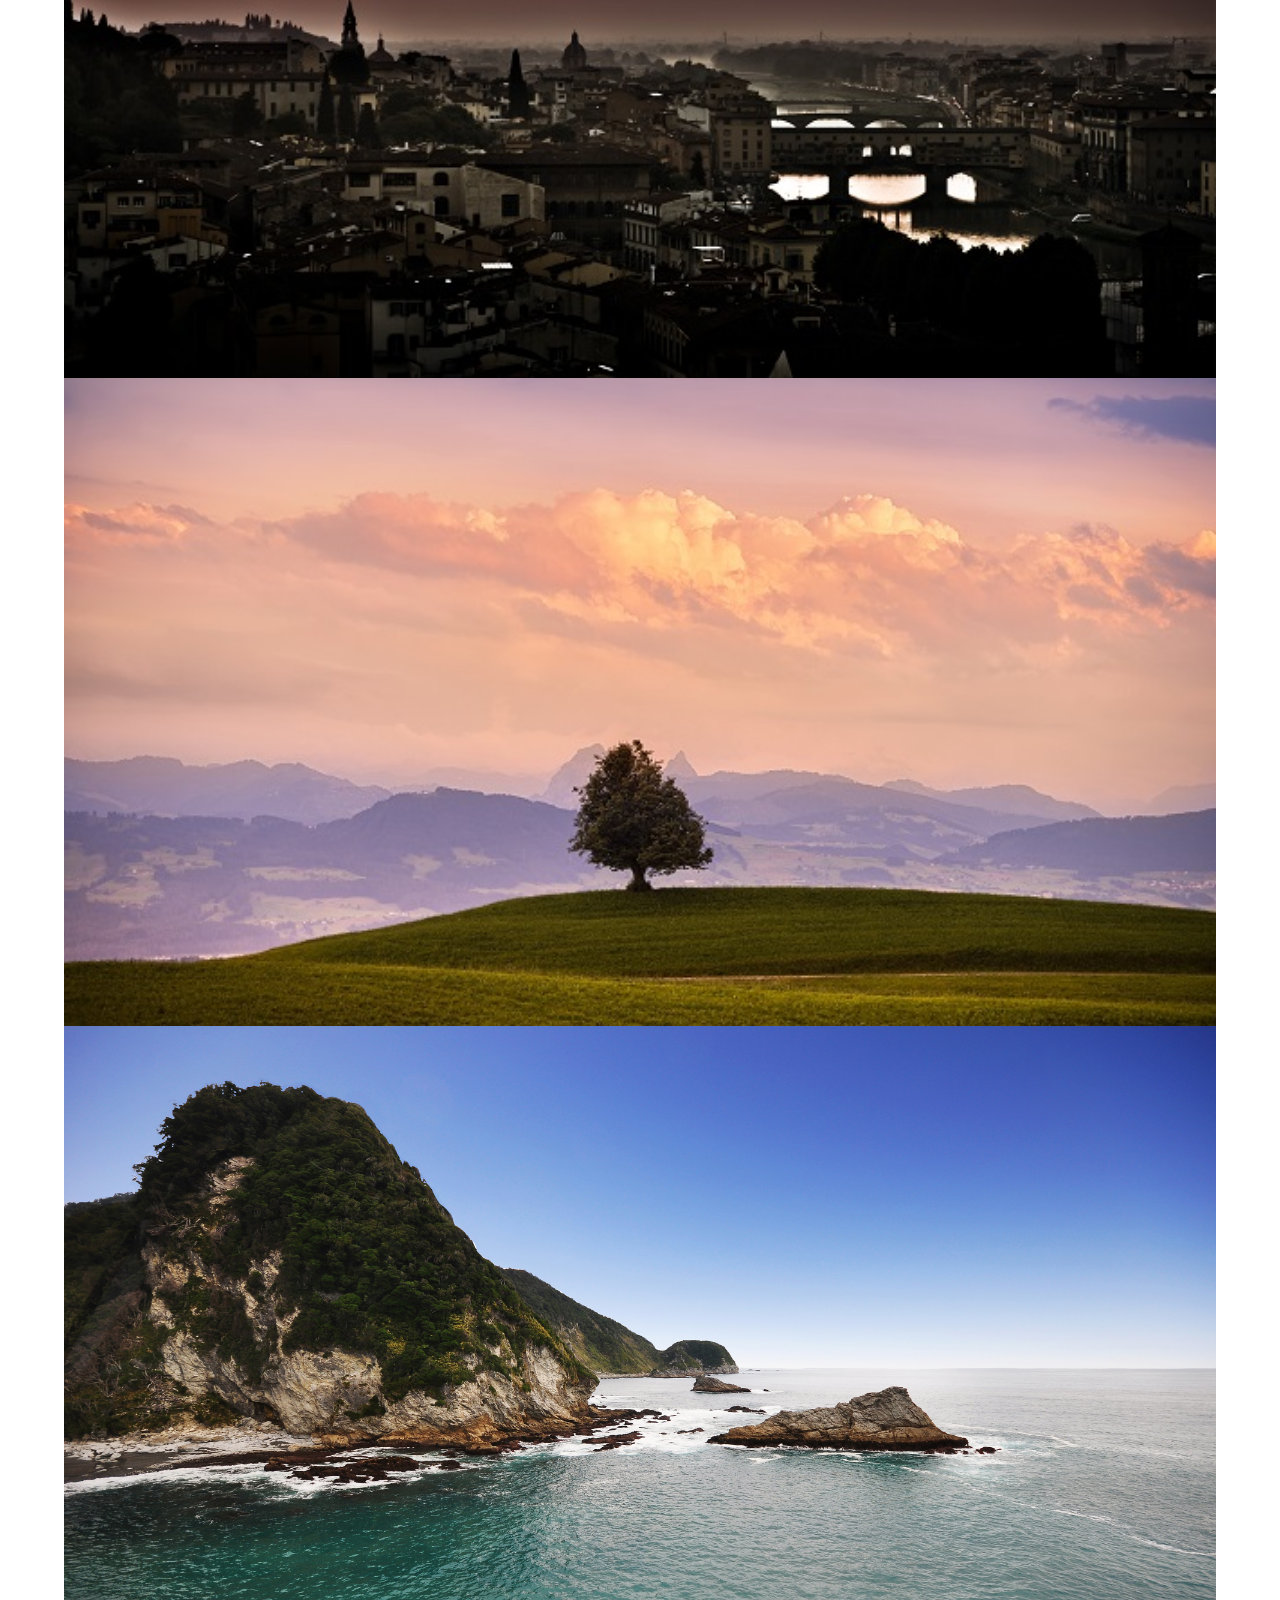
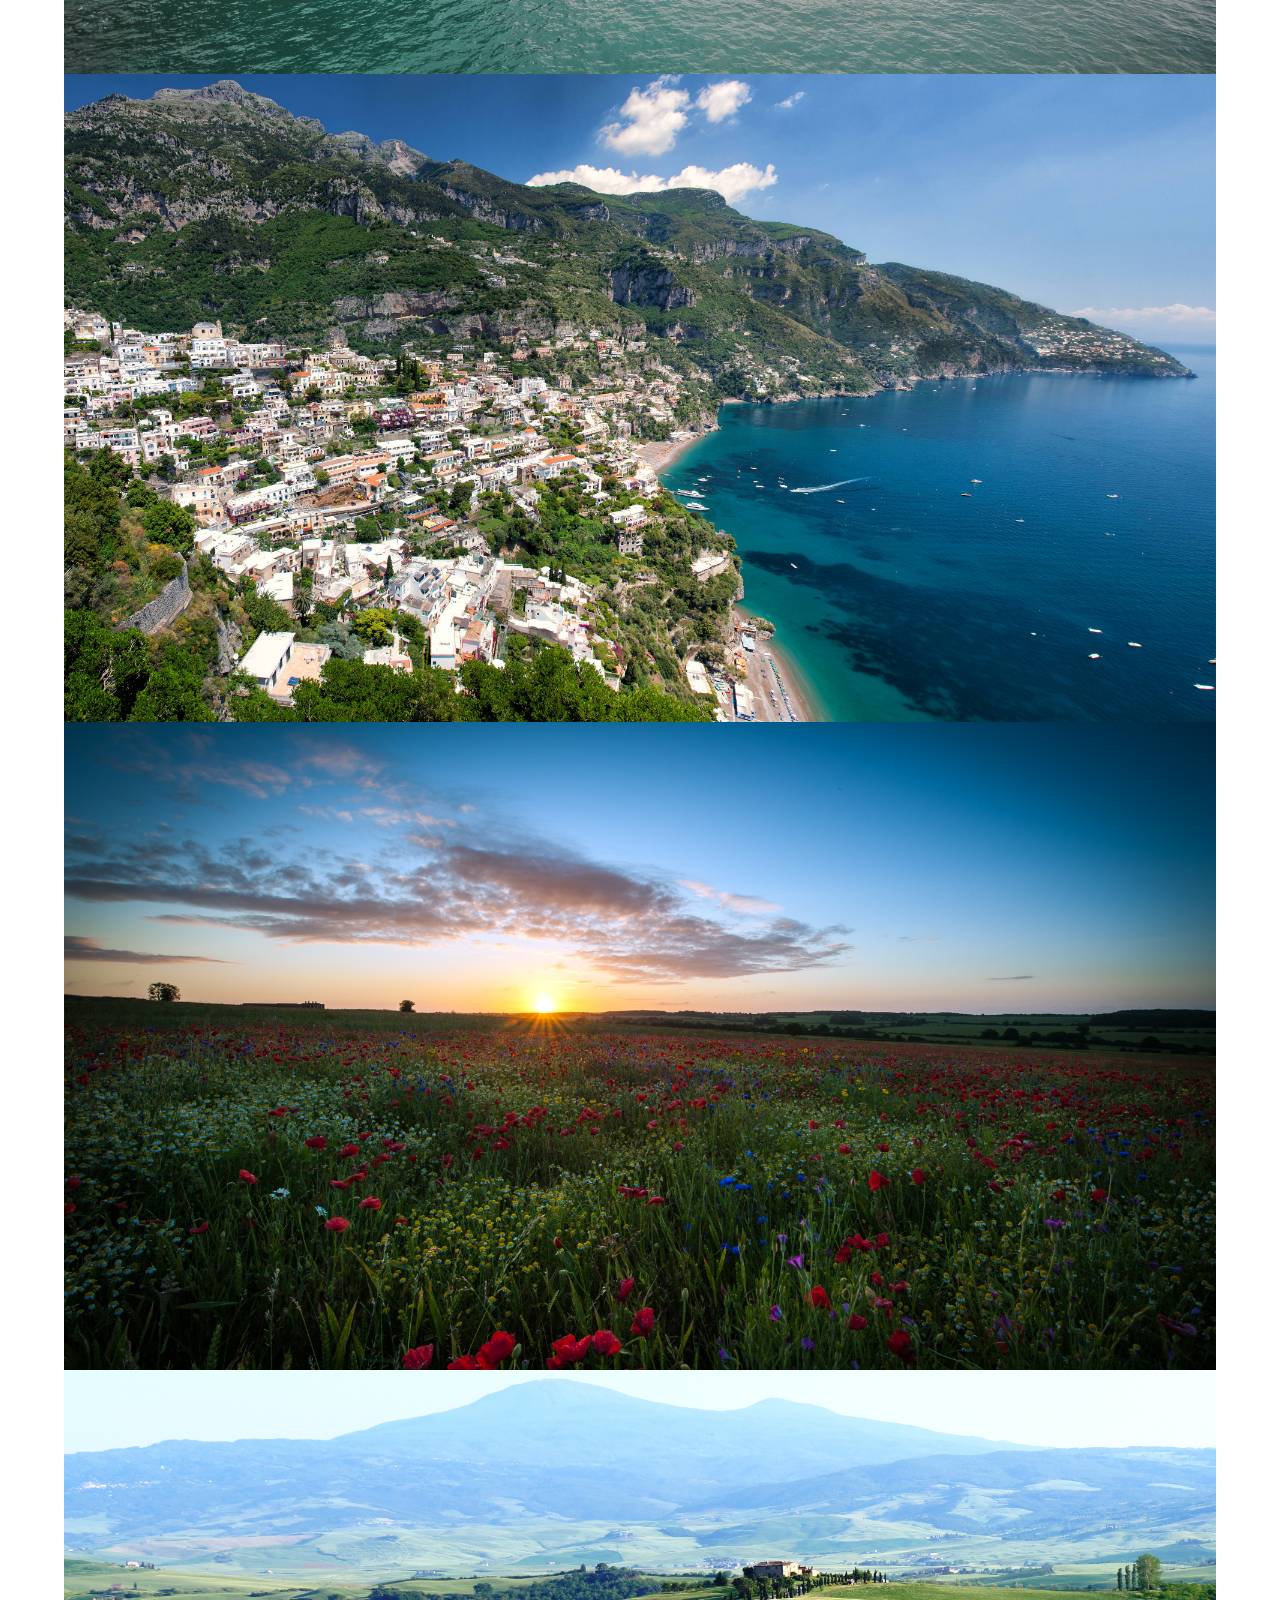
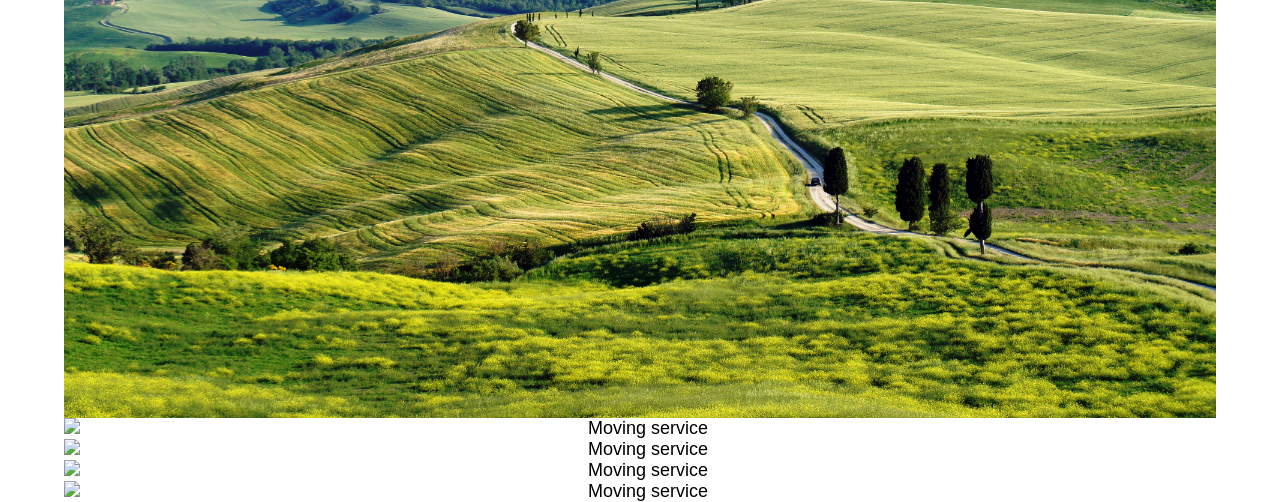
==== commit d24ef1e7: "Add files via upload" ====
--- a/index.html
+++ b/index.html
@@ -1,337 +1,475 @@
-<!DOCTYPE html>
+﻿<!DOCTYPE html>
 <html lang="en">
 
 <head>
+  <!-- Google tag (gtag.js) -->
+  <script async src="https://www.googletagmanager.com/gtag/js?id=G-C6719C57TE"></script>
+  <script>
+    window.dataLayer = window.dataLayer || [];
+    function gtag() { dataLayer.push(arguments); }
+    gtag('js', new Date());
+    gtag('config', 'G-C6719C57TE');
+  </script>
+
   <meta charset="UTF-8">
   <meta name="viewport" content="width=device-width, initial-scale=1.0">
-  <title>al-khaleej movers</title>
+  <link rel="icon" href="public/images/logo.png">
+
+  <title>Emirates Furniture Movers | Reliable Moving Services in UAE</title>
+  <meta name="description" content="Get professional furniture moving services in UAE with Emirates Furniture Movers. Trust our expert movers for safe and stress-free relocation in Dubai, Abu Dhabi, Sharjah, and across the UAE. Call now for a free quote!">
+  <meta name="keywords" content="furniture movers in dubai, movers in uae, appartments shipping">
+  <meta name="author" content="maaz khan">
+
+  <!-- Open Graph -->
+  <meta property="og:url" content="https://emiratesfurnituremovers.com/">
+  <meta property="og:type" content="website">
+  <meta property="og:title" content="Emirates Furniture Movers">
+  <meta property="og:description" content="Get professional furniture moving services in UAE with Emirates Furniture Movers.">
+  <meta property="og:image" content="https://opengraph.b-cdn.net/production/images/f787aa96-c85f-4cf6-8d70-f7f9ef59856d.png?token=H2bJITjW232KNHgZsh2jhGkGIIapuaHGlBlQ-fpOl_U&height=472&width=877&expires=33288325603">
+
+  <!-- Twitter -->
+  <meta name="twitter:card" content="summary_large_image">
+  <meta property="twitter:domain" content="emiratesfurnituremovers.com">
+  <meta property="twitter:url" content="https://emiratesfurnituremovers.com/">
+  <meta name="twitter:title" content="Emirates Furniture Movers">
+  <meta name="twitter:description" content="Get professional furniture moving services in UAE with Emirates Furniture Movers.">
+  <meta name="twitter:image" content="https://opengraph.b-cdn.net/production/images/f787aa96-c85f-4cf6-8d70-f7f9ef59856d.png?token=H2bJITjW232KNHgZsh2jhGkGIIapuaHGlBlQ-fpOl_U&height=472&width=877&expires=33288325603">
+
+  <!-- Styles -->
   <link rel="stylesheet" href="public/style/style.css">
+  <link rel="stylesheet" href="public/style/mediaQuaries.css">
   <link rel="stylesheet" href="public/icon/bootstrap-icons.css">
   <link rel="stylesheet" href="public/style/accordion.css">
-  <link rel="stylesheet" href="public/style/accordion.min.css">
   <link rel="stylesheet" href="public/style/slider.css">
   <link rel="stylesheet" href="public/style/aos.css">
+
+  <!-- Google Ads -->
+  <script async src="https://www.googletagmanager.com/gtag/js?id=AW-16755523025"></script>
+  <script>
+    window.dataLayer = window.dataLayer || [];
+    function gtag() { dataLayer.push(arguments); }
+    gtag('js', new Date());
+    gtag('config', 'AW-16755523025');
+  </script>
 </head>
 
 <body>
+  <!-- Fixed Action Buttons -->
+  <div class="fixed-actions">
+    <a href="https://wa.link/b1d7vz" class="action-btn whatsapp-btn" aria-label="WhatsApp" target="_blank" rel="noopener noreferrer">
+      <img src="public/images/whatsapp.png" alt="WhatsApp">
+    </a>
+    <a href="tel:+971556778652" class="action-btn call-btn" aria-label="Call us">
+      <img src="public/images/contact.png" alt="Call">
+    </a>
+  </div>
+
+  <!-- Header -->
   <header>
     <nav>
-      <div class="logo"><img src="public/images/logo.png" alt=""></div>
-      <ul>
-        <li><a href="#">home</a></li>
-        <li><a href="#section_2">about</a></li>
-        <li><a href="#section_5">Services</a></li>
-        <li><a href="#section_12">Testimonials</li></a>
-        <li><a href="#section_6">social links</a></li>
-        <li><a href="#footer_line">contact us</li></a>
+      <a href="index.html" class="logo" aria-label="Home">
+        <img src="public/images/logo.png" alt="Emirates Furniture Movers">
+      </a>
+      <button class="nav-toggle" id="navToggle" aria-label="Toggle navigation">
+        <span></span><span></span><span></span>
+      </button>
+      <ul id="navMenu">
+        <li><a href="index.html">home</a></li>
+        <li><a href="about.html">about</a></li>
+        <li><a href="services.html">Services</a></li>
+        <li><a href="gallery.html">Gallery</a></li>
+        <li><a href="contact.html">Contact</a></li>
+        <li><a href="quote.html" class="contact-btn">Get a Quote</a></li>
       </ul>
     </nav>
-    <main>
-      <div class="container">
-        <p>welcome to al-khaleej movers company </p>
-        <div class="text_wrapper">
-          <div class="text-container">
-            <span class="static-text">We will </span>
-            <span class="changing-text"></span>
-          </div>
-
-          <p>On‑Time. On‑Budget. On‑Point.</p>
-        </div>
-      </div>
-    </main>
   </header>
 
-  <!-- SECTION 2 -->
+  <!-- Hero Section -->
+  <section id="hero">
+    <div class="hero-overlay"></div>
+    <div class="hero-content">
+      <p class="hero-subtitle">welcome to al-khaleej movers company</p>
+      <div class="hero-text-wrapper">
+        <div class="hero-text-container">
+          <span class="static-text">We will </span>
+          <span class="changing-text"></span>
+        </div>
+        <p class="hero-tagline">On‑Time. On‑Budget. On‑Point.</p>
+      </div>
+      <div class="hero-buttons">
+        <a href="tel:+971569188923" class="btn btn-primary"><i class="bi bi-telephone-fill"></i> +971569188923</a>
+        <a href="https://wa.link/b1d7vz" class="btn btn-secondary" target="_blank" rel="noopener noreferrer"><i class="bi bi-whatsapp"></i> whatsapp</a>
+      </div>
+    </div>
+  </section>
+
+  <!-- About Section -->
   <section id="section_2" data-aos="fade-up" data-aos-delay="300">
     <h2>WHO WE ARE</h2>
-    <p>We are Adchitects
-      an award-winning web design agency focused on fostering relationships & work culture to deliver world-class
-      digital products.</p>
-
-  </section>
-
-  <section id="section_4">
-    <div class="">
-      <div class="text">
-        <h2>All te service we will provide you</h2>
-        <p>Get the car og your dreams with the instalments ogg your choice.
-          There are various attractive offers through our collaboration with
-          various trusted leasing partners</p>
-      </div>
-      <div class="number">
-        <div class="btn">
-          <h3>1000+</h3>
-          <span>shipped</span>
-        </div>
-        <div class="btn">
-          <h3>9800+</h3>
-          <span>Positive Review</span>
-        </div>
-        <div class="btn">
-          <h3>48k+</h3>
-          <span>Car Available</span>
-        </div>
-      </div>
-    </div>
-  </section>
-
-  
-
-  <!-- SECTION 5 -->
+    <p>الإمارات لنقل الأثاث وشركة النقل الاحترافية في نحن نقدم جميع أنواع نقل الأثاث المنزلي والمكاتب والمطاعم وشركة النقل في أي مؤسسة أخرى.</p>
+  </section>
+
+  <!-- Services Section -->
+  <section id="new_services">
+    <div class="section-header" data-aos="fade-up">
+      <h2>Our Services</h2>
+      <p>Comprehensive moving solutions tailored to your needs</p>
+    </div>
+    <div class="services-grid">
+      <div class="service-card" data-aos="fade-up" data-aos-delay="100">
+        <div class="card-image">
+          <img src="public/images/services/1 (1).jpg" alt="Packing and unpacking service" loading="lazy">
+          <div class="card-icon"><i class="bi bi-box-seam-fill"></i></div>
+        </div>
+        <div class="card-body">
+          <h3>Packing &amp; Unpacking</h3>
+          <p>Our packing service ensures your items are securely and efficiently packed for a safe move. We use high-quality materials and expert techniques to protect your belongings.</p>
+          <a href="services.html" class="card-link">read more <i class="bi bi-arrow-right"></i></a>
+        </div>
+      </div>
+
+      <div class="service-card" data-aos="fade-up" data-aos-delay="200">
+        <div class="card-image">
+          <img src="public/images/services/1 (3).jpg" alt="Office relocation service" loading="lazy">
+          <div class="card-icon"><i class="bi bi-cloud-arrow-up"></i></div>
+        </div>
+        <div class="card-body">
+          <h3>Office Relocation</h3>
+          <p>We specialize in office relocations, ensuring a smooth and efficient move for your business. Our team handles everything from packing to setting up your new workspace.</p>
+          <a href="services.html" class="card-link">read more <i class="bi bi-arrow-right"></i></a>
+        </div>
+      </div>
+
+      <div class="service-card" data-aos="fade-up" data-aos-delay="300">
+        <div class="card-image">
+          <img src="public/images/services/1 (7).jpg" alt="Company relocation service" loading="lazy">
+          <div class="card-icon"><i class="bi bi-house-fill"></i></div>
+        </div>
+        <div class="card-body">
+          <h3>Company Relocation</h3>
+          <p>Our company relocation service manages every aspect of your business's move. From planning to set-up in your new location, we ensure a seamless transition.</p>
+          <a href="services.html" class="card-link">read more <i class="bi bi-arrow-right"></i></a>
+        </div>
+      </div>
+
+      <div class="service-card" data-aos="fade-up" data-aos-delay="100">
+        <div class="card-image">
+          <img src="public/images/services/1 (4).jpg" alt="Custom crating service" loading="lazy">
+          <div class="card-icon"><i class="bi bi-key-fill"></i></div>
+        </div>
+        <div class="card-body">
+          <h3>Custom Crating</h3>
+          <p>Our custom crating service provides tailored protection for your valuable or fragile items during transit. We design and build crates specifically for your unique items.</p>
+          <a href="services.html" class="card-link">read more <i class="bi bi-arrow-right"></i></a>
+        </div>
+      </div>
+
+      <div class="service-card" data-aos="fade-up" data-aos-delay="200">
+        <div class="card-image">
+          <img src="public/images/services/1 (5).jpg" alt="Long-distance moving service" loading="lazy">
+          <div class="card-icon"><i class="bi bi-truck"></i></div>
+        </div>
+        <div class="card-body">
+          <h3>Long-Distance Moving</h3>
+          <p>Our long-distance moving service offers a reliable way to relocate across the country. We manage every detail from packing to delivery, ensuring your belongings arrive safely.</p>
+          <a href="services.html" class="card-link">read more <i class="bi bi-arrow-right"></i></a>
+        </div>
+      </div>
+
+      <div class="service-card" data-aos="fade-up" data-aos-delay="300">
+        <div class="card-image">
+          <img src="public/images/services/1 (6).jpg" alt="Used furniture service" loading="lazy">
+          <div class="card-icon"><i class="bi bi-hammer"></i></div>
+        </div>
+        <div class="card-body">
+          <h3>Used Furniture</h3>
+          <p>We offer services for dealing with old and used furniture, including removal, recycling, or donation. We'll responsibly handle your unwanted furniture.</p>
+          <a href="services.html" class="card-link">read more <i class="bi bi-arrow-right"></i></a>
+        </div>
+      </div>
+    </div>
+  </section>
+
+  <!-- Stats Section -->
+  <section id="section_4" data-aos="fade-up">
+    <div class="stats-container">
+      <div class="stats-text">
+        <h2>All the service we will provide you</h2>
+        <p>Hi sir / maam, how are you please let us know how can We help you Emirates furniture movers is a professional moving company in we provide all types of moving house office villa restaurant and any other establishment</p>
+      </div>
+      <div class="stats-numbers">
+        <div class="stat-box">
+          <h3>500+</h3>
+          <span>Shipped</span>
+        </div>
+        <div class="stat-box">
+          <h3>450+</h3>
+          <span>Positive Reviews</span>
+        </div>
+        <div class="stat-box">
+          <h3>20+</h3>
+          <span>Cars Available</span>
+        </div>
+      </div>
+    </div>
+  </section>
+
+  <!-- Features Section -->
   <section id="section_5" data-aos="fade-up" data-aos-delay="300">
-    <div class="box">
-      <img src="public/images/medal-star.png" alt="">
+    <div class="feature-box">
+      <div class="feature-icon">
+        <img src="public/images/medal-star.png" alt="Quality Choice">
+      </div>
       <h3>Quality Choice</h3>
-      <p>We Provide Several Quality Car Option For You So
-        You Don’t Have To Worry About the Quality</p>
-    </div>
-    <div class="box">
-      <img src="public/images/star.png" alt="">
+      <p>Choose us for expert packing, safe transportation, and reliable service for a stress-free moving experience.</p>
+    </div>
+    <div class="feature-box">
+      <div class="feature-icon">
+        <img src="public/images/star.png" alt="Exclusive Service">
+      </div>
       <h3>Exclusive Service</h3>
-      <p>We Provide Several Quality Car Option For You So
-        You Don’t Have To Worry About the Quality</p>
-    </div>
-    <div class="box">
-      <img src="public/images/flash.png" alt="">
-      <h3>Fast and Safe Transaction</h3>
-      <p>Transaction Process is completed within 24
-        Hours (Verified by Bank International)</p>
-    </div>
-  </section>
-
-<!-- SECTION SLIDER -->
-<section id="slider" data-aos="fade-up" data-aos-delay="300">
-  <swiper-container class="mySwiper" init="false">
-    <swiper-slide><img src="public/images/slider (1).jpg" alt=""></swiper-slide>
-    <swiper-slide><img src="public/images/slider (2).jpg" alt=""></swiper-slide>
-    <swiper-slide><img src="public/images/slider (3).jpg" alt=""></swiper-slide>
-    <swiper-slide><img src="public/images/slider (4).jpg" alt=""></swiper-slide>
-    <swiper-slide><img src="public/images/slider (5).jpg" alt=""></swiper-slide>
-    <swiper-slide><img src="public/images/slider (6).jpg" alt=""></swiper-slide>
-    <swiper-slide><img src="public/images/slider (7).jpg" alt=""></swiper-slide>
-    <swiper-slide><img src="public/images/slider (8).jpg" alt=""></swiper-slide>
-    <swiper-slide><img src="public/images/slider (9).jpg" alt=""></swiper-slide>
-  </swiper-container>
-</section>
-<!-- SECTION SLIDER -->
-
-  <!-- SECTION 12 -->
+      <p>Experience our exclusive service, tailored to your needs, ensuring a seamless and hassle-free relocation process.</p>
+    </div>
+    <div class="feature-box">
+      <div class="feature-icon">
+        <img src="public/images/flash.png" alt="Fast and Safe Transaction">
+      </div>
+      <h3>Fast &amp; Safe</h3>
+      <p>Swift and secure, our services ensure your belongings reach their destination promptly and without a hitch.</p>
+    </div>
+  </section>
+
+  <!-- Image Slider -->
+  <section id="slider" data-aos="fade-up" data-aos-delay="300">
+    <swiper-container class="mySwiper" init="false">
+      <swiper-slide><img src="public/images/slider (1).jpg" alt="Moving service" loading="lazy"></swiper-slide>
+      <swiper-slide><img src="public/images/slider (2).jpg" alt="Moving service" loading="lazy"></swiper-slide>
+      <swiper-slide><img src="public/images/slider (3).jpg" alt="Moving service" loading="lazy"></swiper-slide>
+      <swiper-slide><img src="public/images/slider (4).jpg" alt="Moving service" loading="lazy"></swiper-slide>
+      <swiper-slide><img src="public/images/slider (5).jpg" alt="Moving service" loading="lazy"></swiper-slide>
+      <swiper-slide><img src="public/images/slider (6).jpg" alt="Moving service" loading="lazy"></swiper-slide>
+      <swiper-slide><img src="public/images/slider (7).jpg" alt="Moving service" loading="lazy"></swiper-slide>
+      <swiper-slide><img src="public/images/slider (9).jpg" alt="Moving service" loading="lazy"></swiper-slide>
+      <swiper-slide><img src="public/images/slider (10).jpg" alt="Moving service" loading="lazy"></swiper-slide>
+      <swiper-slide><img src="public/images/slider (11).jpg" alt="Moving service" loading="lazy"></swiper-slide>
+      <swiper-slide><img src="public/images/slider (12).jpg" alt="Moving service" loading="lazy"></swiper-slide>
+      <swiper-slide><img src="public/images/slider (13).jpg" alt="Moving service" loading="lazy"></swiper-slide>
+      <swiper-slide><img src="public/images/slider (16).jpg" alt="Moving service" loading="lazy"></swiper-slide>
+      <swiper-slide><img src="public/images/slider (18).jpg" alt="Moving service" loading="lazy"></swiper-slide>
+      <swiper-slide><img src="public/images/slider (19).jpg" alt="Moving service" loading="lazy"></swiper-slide>
+      <swiper-slide><img src="public/images/slider (20).jpg" alt="Moving service" loading="lazy"></swiper-slide>
+    </swiper-container>
+  </section>
+
+  <!-- Testimonials -->
   <section id="section_12">
-    <div class="text" data-aos="fade-up" data-aos-delay="300">
+    <div class="section-header" data-aos="fade-up">
       <h2>What Our Customers Say</h2>
-      <p>Lorem Ipsum is simply dummy text of the printing and typesetting industry. Lorem Ipsum has been the industry's
-        standard dummy text ever since the 1500s, </p>
-    </div>
-
-    <div class="quotes" data-aos="fade-up" data-aos-delay="300">
-      <div class="box">
-        <img src="public/images/quote.png" alt="">
-        <p>“Lorem ipsum dolor sit amet consectetur. Egestas sit arcu pulvinar morbi tortor eget. Sed nulla fames euismod
-          faucibus laoreet. Et id monte”</p>
-        <div class="profile"><img src="public/images/Avatar4.png" alt=""><span>Dave Jones</span></div>
-      </div>
-
-
-
-
-      <div class="box">
-        <img src="public/images/quote.png" alt="">
-        <p>“Lorem ipsum dolor sit amet consectetur. Egestas sit arcu pulvinar morbi tortor eget. Sed nulla fames euismod
-          faucibus laoreet. Et id monte”</p>
-        <div class="profile"><img src="public/images/Avatar4.png" alt=""><span>Dave Jones</span></div>
-      </div>
-
-
-
-      <div class="box">
-        <img src="public/images/quote.png" alt="">
-        <p>“Lorem ipsum dolor sit amet consectetur. Egestas sit arcu pulvinar morbi tortor eget. Sed nulla fames euismod
-          faucibus laoreet. Et id monte”</p>
-        <div class="profile"><img src="public/images/Avatar5.png" alt=""><span>Dave Jones</span></div>
-      </div>
-
-
-
-      <div class="box">
-        <img src="public/images/quote.png" alt="">
-        <p>“Lorem ipsum dolor sit amet consectetur. Egestas sit arcu pulvinar morbi tortor eget. Sed nulla fames euismod
-          faucibus laoreet. Et id monte”</p>
-        <div class="profile"><img src="public/images/Avatar6.png" alt=""><span>Dave Jones</span></div>
-      </div>
-
-    </div>
-  </section>
-
-  <!-- SECTION 6 -->
+      <p>Our customers commend our attention to detail, professionalism, and dedication to making their moving experience smooth, stress-free, and enjoyable.</p>
+    </div>
+
+    <div class="testimonial-grid" data-aos="fade-up">
+      <div class="testimonial-card">
+        <img src="public/images/quote.png" alt="quote" class="quote-icon">
+        <p>"Fantastic service! Efficient, careful packing, timely delivery. Made my move stress-free. Highly recommend for anyone needing movers."</p>
+        <div class="testimonial-author">
+          <img src="public/images/Avatar4.png" alt="Dave Jones">
+          <span>Dave Jones</span>
+        </div>
+      </div>
+
+      <div class="testimonial-card">
+        <img src="public/images/quote.png" alt="quote" class="quote-icon">
+        <p>"Impressed by their professionalism and attention to detail. Made my relocation smooth and hassle-free. Will definitely use them again!"</p>
+        <div class="testimonial-author">
+          <img src="public/images/Avatar4.png" alt="Sheikh Haseeb">
+          <span>Sheikh Haseeb</span>
+        </div>
+      </div>
+
+      <div class="testimonial-card">
+        <img src="public/images/quote.png" alt="quote" class="quote-icon">
+        <p>"Outstanding service! Prompt, courteous, and handled my belongings with care. Made moving a breeze. Highly satisfied with their work!"</p>
+        <div class="testimonial-author">
+          <img src="public/images/Avatar5.png" alt="Amelia mil">
+          <span>Amelia mil</span>
+        </div>
+      </div>
+
+      <div class="testimonial-card">
+        <img src="public/images/quote.png" alt="quote" class="quote-icon">
+        <p>"Couldn't be just happier with their service. From start to finish, they were efficient, reliable, and made my move a positive and good experience."</p>
+        <div class="testimonial-author">
+          <img src="public/images/Avatar6.png" alt="Olivia">
+          <span>Olivia</span>
+        </div>
+      </div>
+    </div>
+  </section>
+
+  <!-- Gallery -->
+  <section id="gallery" data-aos="fade-up">
+    <div class="section-header">
+      <h2>Our Work</h2>
+      <p>See the results of our professional moving services</p>
+    </div>
+    <div class="gallery-grid">
+      <img src="public/images/gallery/1 (8).jpg" alt="Moving project" loading="lazy">
+      <img src="public/images/gallery/1 (9).jpg" alt="Moving project" loading="lazy">
+      <img src="public/images/gallery/1 (10).jpg" alt="Moving project" loading="lazy">
+      <img src="public/images/gallery/1 (11).jpg" alt="Moving project" loading="lazy">
+      <img src="public/images/gallery/1 (12).jpg" alt="Moving project" loading="lazy">
+      <img src="public/images/gallery/1 (13).jpg" alt="Moving project" loading="lazy">
+      <img src="public/images/gallery/1 (14).jpg" alt="Moving project" loading="lazy">
+      <img src="public/images/gallery/1 (15).jpg" alt="Moving project" loading="lazy">
+      <img src="public/images/gallery/1 (16).jpg" alt="Moving project" loading="lazy">
+      <img src="public/images/gallery/1 (17).jpg" alt="Moving project" loading="lazy">
+      <img src="public/images/gallery/1 (18).jpg" alt="Moving project" loading="lazy">
+    </div>
+  </section>
+
+  <!-- Team Section -->
   <section id="section_6" data-aos="fade-up" data-aos-delay="300">
-    <div class="text">
+    <div class="section-header">
       <h2>Community Experts</h2>
-      <p>Lorem Ipsum Dolor Sit Amet Consectetur Adipisicing Elit. Autem.</p>
-    </div>
-
-    <div class="card_container">
-
-
-      <div class="card">
-        <!-- <img src="public/images/CV IMAGE.png" alt=""> -->
-        <div class="text_box">
-          <div class="name">
-            <p>maaz khan <span>(manager)</span></p>
-          </div>
-          <div class="social_links">
-            <a href="#"><i class="bi bi-facebook"></i></a>
-            <a href="#"><i class="bi bi-instagram"></i></a>
-            <a href="#"><i class="bi bi-whatsapp"></i></a>
-          </div>
-        </div>
-      </div>
-
-      <div class="card">
-        <!-- <img src="public/images/CV IMAGE.png" alt=""> -->
-        <div class="text_box">
-          <div class="name">
-            <p>maaz khan <span>(manager)</span></p>
-          </div>
-          <div class="social_links">
-            <a href="#"><i class="bi bi-facebook"></i></a>
-            <a href="#"><i class="bi bi-instagram"></i></a>
-            <a href="#"><i class="bi bi-whatsapp"></i></a>
-          </div>
-        </div>
-      </div>
-
-      <div class="card">
-        <!-- <img src="public/images/CV IMAGE.png" alt=""> -->
-        <div class="text_box">
-          <div class="name">
-            <p>maaz khan <span>(manager)</span></p>
-          </div>
-          <div class="social_links">
-            <a href="#"><i class="bi bi-facebook"></i></a>
-            <a href="#"><i class="bi bi-instagram"></i></a>
-            <a href="#"><i class="bi bi-whatsapp"></i></a>
-          </div>
-        </div>
-      </div>
-
-    </div>
-  </section>
-
-  <!-- SECTION_7 -->
+      <p>Meet with our professionals and community experts.</p>
+    </div>
+
+    <div class="team-grid">
+      <div class="team-card" style="background-image: url('public/images/community.jpg')">
+        <div class="team-overlay"></div>
+        <div class="team-info">
+          <p class="team-name">inayat khan <span>(CEO)</span></p>
+          <div class="team-social">
+            <a href="https://www.facebook.com/profile.php?id=100092233780197&mibextid=LQQJ4d" aria-label="Facebook" target="_blank" rel="noopener noreferrer"><i class="bi bi-facebook"></i></a>
+            <a href="https://www.instagram.com/inayat8982?igsh=YzljYTk1ODg3Zg==" aria-label="Instagram" target="_blank" rel="noopener noreferrer"><i class="bi bi-instagram"></i></a>
+            <a href="https://wa.link/nkp79l" aria-label="WhatsApp" target="_blank" rel="noopener noreferrer"><i class="bi bi-whatsapp"></i></a>
+          </div>
+        </div>
+      </div>
+
+      <div class="team-card" style="background-image: url('public/images/community2.jpg')">
+        <div class="team-overlay"></div>
+        <div class="team-info">
+          <p class="team-name">asad khan <span>(manager)</span></p>
+          <div class="team-social">
+            <a href="https://www.facebook.com/profile.php?id=100092233780197&mibextid=LQQJ4d" aria-label="Facebook" target="_blank" rel="noopener noreferrer"><i class="bi bi-facebook"></i></a>
+            <a href="https://www.instagram.com/inayat8982?igsh=YzljYTk1ODg3Zg==" aria-label="Instagram" target="_blank" rel="noopener noreferrer"><i class="bi bi-instagram"></i></a>
+            <a href="https://wa.link/nkp79l" aria-label="WhatsApp" target="_blank" rel="noopener noreferrer"><i class="bi bi-whatsapp"></i></a>
+          </div>
+        </div>
+      </div>
+
+      <div class="team-card" style="background-image: url('public/images/community3.jpg')">
+        <div class="team-overlay"></div>
+        <div class="team-info">
+          <p class="team-name">hassan khan <span>(worker)</span></p>
+          <div class="team-social">
+            <a href="https://www.facebook.com/profile.php?id=100092233780197&mibextid=LQQJ4d" aria-label="Facebook" target="_blank" rel="noopener noreferrer"><i class="bi bi-facebook"></i></a>
+            <a href="https://www.instagram.com/inayat8982?igsh=YzljYTk1ODg3Zg==" aria-label="Instagram" target="_blank" rel="noopener noreferrer"><i class="bi bi-instagram"></i></a>
+            <a href="https://wa.link/nkp79l" aria-label="WhatsApp" target="_blank" rel="noopener noreferrer"><i class="bi bi-whatsapp"></i></a>
+          </div>
+        </div>
+      </div>
+    </div>
+  </section>
+
+  <!-- FAQ Section -->
   <section id="section_7">
-
-    <div class="col col1" data-aos="fade-right" data-aos-delay="300">
-      <div class="text">
-        <h2>Q&A</h2>
+    <div class="faq-col" data-aos="fade-right">
+      <div class="section-header" style="text-align:left;align-items:flex-start;">
+        <h2>Q&amp;A</h2>
         <p>Simple answers to big questions.</p>
       </div>
 
       <div class="accordion-container">
         <div class="ac">
-          <h2 class="ac-header">
-            <button class="ac-trigger">What do we offers.</button>
-          </h2>
+          <h3 class="ac-header">
+            <button class="ac-trigger">What services do you offer?</button>
+          </h3>
           <div class="ac-panel">
-            <p class="ac-text">Nulla et sodales nisl. Nam auctor quis odio eu congue. Lorem ipsum dolor sit
-              amet, consectetur adipiscing elit.</p>
+            <p class="ac-text">We provide a comprehensive range of moving and packing services, including packing, loading, transportation, unpacking, furniture assembly, and specialty moving solutions.</p>
           </div>
         </div>
 
         <div class="ac">
-          <h2 class="ac-header">
-            <button class="ac-trigger">Lorem ipsum dolor sit amet.</button>
-          </h2>
+          <h3 class="ac-header">
+            <button class="ac-trigger">How do you ensure the safety of my belongings?</button>
+          </h3>
           <div class="ac-panel">
-            <p class="ac-text">Nulla et sodales nisl. Nam auctor quis odio eu congue. Lorem ipsum dolor sit
-              amet, consectetur adipiscing elit.</p>
+            <p class="ac-text">We employ professional packing techniques and use high-quality materials to ensure the safety of your items during transit. Additionally, our experienced team handles your belongings with care throughout the moving process.</p>
           </div>
         </div>
 
         <div class="ac">
-          <h2 class="ac-header">
-            <button class="ac-trigger">Lorem ipsum dolor sit amet.</button>
-          </h2>
+          <h3 class="ac-header">
+            <button class="ac-trigger">Do you offer insurance coverage?</button>
+          </h3>
           <div class="ac-panel">
-            <p class="ac-text">Nulla et sodales nisl. Nam auctor quis odio eu congue. Lorem ipsum dolor sit
-              amet, consectetur adipiscing elit.</p>
-          </div>
-        </div>
-      </div>
-
-    </div>
-    <div class="col col2" data-aos="fade-left" data-aos-delay="300">
-      <img src="public/images/genki_adchitects-cover@2x_genki_adchitects_cover_2x_044c931971.jpg" alt="">
-
-    </div>
-
-
-  </section>
-
-
-  <!-- FOOTER SECTION -->
-  <!-- FOOTER SECTION -->
-
-  <footer data-aos="fade-up" data-aos-delay="300">
-
-
-    <div class="footer-col col_1">
-      <img src="public/images/footer.png" alt="">
-      <p>Lorem ipsum dolor sit amet consectetur. Morbi egestas mattis risus malesuada felis.</p>
-      <div class="social_links">
-        <a href="#"><img src="public/images/facebook.png" alt=""></a>
-        <a href="#"><img src="public/images/google.png" alt=""></a>
-        <a href="#"><img src="public/images/apple.png" alt=""></a>
-        <a href="#"><img src="public/images/instagram.png" alt=""></a>
-      </div>
-    </div>
-
-
-
-
+            <p class="ac-text">Yes, we offer insurance options to protect your belongings against loss or damage during the moving process. Our goal is to provide you with peace of mind and ensure a worry-free relocation experience.</p>
+          </div>
+        </div>
+      </div>
+    </div>
+    <div class="faq-image" data-aos="fade-left">
+      <img src="public/images/genki_adchitects-cover@2x_genki_adchitects_cover_2x_044c931971.jpg" alt="Moving furniture" loading="lazy">
+    </div>
+  </section>
+
+  <!-- Footer -->
+  <footer>
+    <div class="footer-brand">
+      <img src="public/images/footer.png" alt="Emirates Furniture Movers">
+      <p>Efficiency, professionalism, and care define our service, ensuring a seamless and stress-free moving experience for you.</p>
+      <div class="footer-social">
+        <a href="https://www.facebook.com/profile.php?id=100092233780197&mibextid=LQQJ4d" aria-label="Facebook" target="_blank" rel="noopener noreferrer"><img src="public/images/facebook.png" alt="Facebook"></a>
+        <a href="mailto:Ik7561522@gmail.com" aria-label="Email"><img src="public/images/google.png" alt="Gmail"></a>
+        <a href="mailto:Ik7561522@gmail.com" aria-label="Email"><img src="public/images/apple.png" alt="Apple"></a>
+        <a href="https://www.instagram.com/inayat8982?igsh=YzljYTk1ODg3Zg==" aria-label="Instagram" target="_blank" rel="noopener noreferrer"><img src="public/images/instagram.png" alt="Instagram"></a>
+      </div>
+    </div>
     <div class="footer-col">
-      <h3>quick links</h3>
-      <li><a href="#">about</a></li>
-      <li><a href="#">services</a></li>
-      <li><a href="#">Testimonials</a></li>
-      <li><a href="#">Social Links</a></li>
+      <h4>quick links</h4>
+      <ul>
+        <li><a href="index.html">Home</a></li>
+        <li><a href="about.html">About</a></li>
+        <li><a href="services.html">Services</a></li>
+        <li><a href="gallery.html">Gallery</a></li>
+      </ul>
     </div>
     <div class="footer-col">
-      <h3>services</h3>
-      <li><a href="#">manage reputation</a></li>
-      <li><a href="#">power links</a></li>
-      <li><a href="#">manage websites</a></li>
-      <li><a href="#">marketing services</a></li>
-    </div>
-    <div class="footer-col footer_col_last">
-      <h3>social links</h3>
-      <li><a href="">gmail</a></li>
-      <li><a href="">facebook</a></li>
-      <li><a href="">whatsapp</a></li>
-      <li><a href="">instagram</a></li>
-    </div>
-
+      <h4>services</h4>
+      <ul>
+        <li><a href="services.html">Packing</a></li>
+        <li><a href="services.html">Unpacking</a></li>
+        <li><a href="services.html">Custom Crating</a></li>
+        <li><a href="services.html">Long-Distance Moving</a></li>
+      </ul>
+    </div>
+    <div class="footer-col">
+      <h4>contact</h4>
+      <ul>
+        <li><a href="tel:+971556778652">+971 55 677 8652</a></li>
+        <li><a href="mailto:Ik7561522@gmail.com">Email Us</a></li>
+        <li><a href="https://wa.link/nkp79l" target="_blank" rel="noopener noreferrer">WhatsApp</a></li>
+        <li><a href="quote.html">Get a Quote</a></li>
+      </ul>
+    </div>
   </footer>
-  <!-- SECTION 15 -->
-  <section id="footer_line">
-    <p> 2024 al-khaleej movers and packers Company © developed by <a
-        href="https://hackerzbook.github.io/maazkhanportfolio/">maaz khan</a></p>
-  </section>
-
-
-  <!-- SCRIPT SECTION -->
+
+  <div id="footer_line">
+    <p>&copy; 2024 Emirates Furniture Movers Company &mdash; developed by <a href="https://wa.link/jlif5u" target="_blank" rel="noopener noreferrer">maaz khan</a></p>
+  </div>
+
+  <!-- Scripts -->
   <script src="public/script/text_animation.js"></script>
   <script src="public/script/accordion.min.js"></script>
-  <script>
-    new Accordion('.accordion-container');
-  </script>
-  <script src="public/script/text_animation.js"></script>
-  <script src="https://kit.fontawesome.com/1047cb22c1.js" crossorigin="anonymous"></script>
-  <script src="https://cdn.jsdelivr.net/npm/swiper@11/swiper-element-bundle.min.js"></script>
+  <script>new Accordion('.accordion-container');</script>
+  <script src="public/script/swiper-element-bundle.min.js"></script>
   <script src="public/script/slider.js"></script>
   <script src="public/script/aos.js"></script>
-  <script>
-    AOS.init();
-  </script>
+  <script>AOS.init();</script>
+  <script src="public/script/script.js"></script>
 </body>
 
-</html>+</html>
